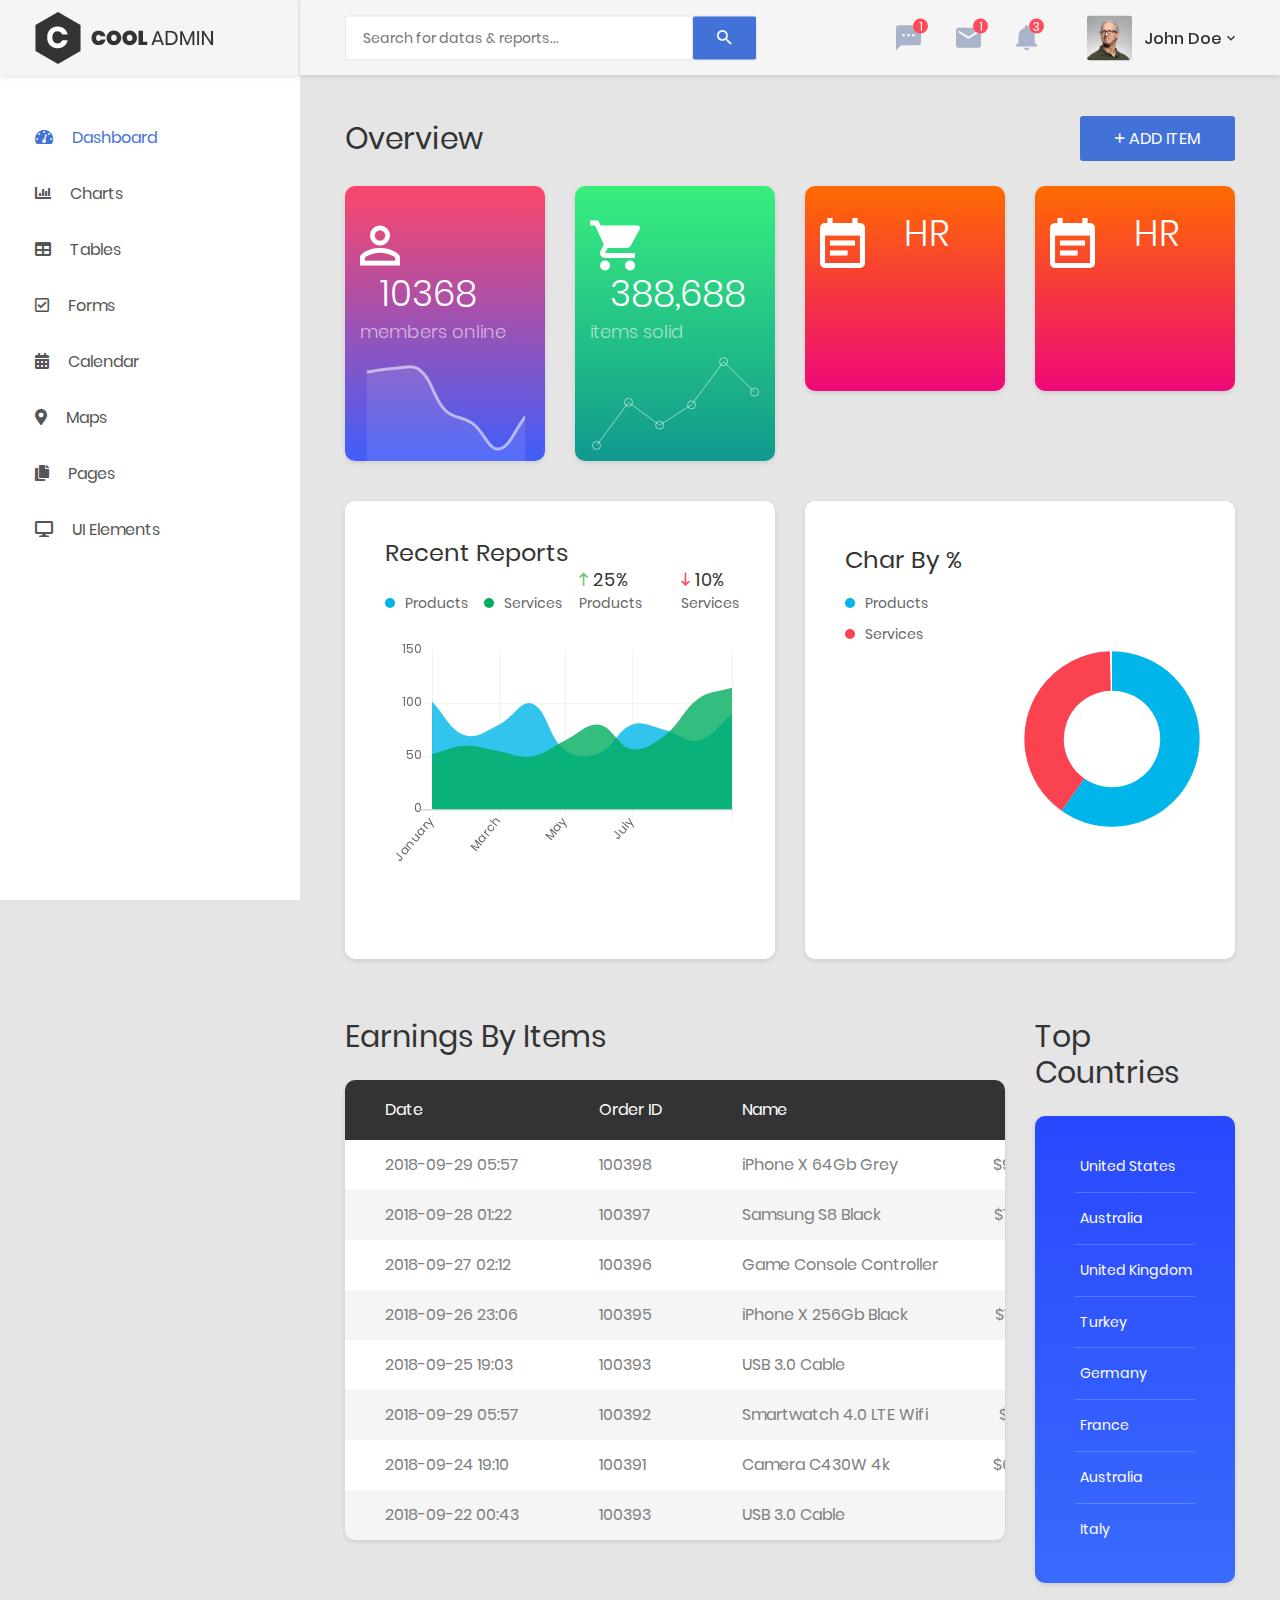
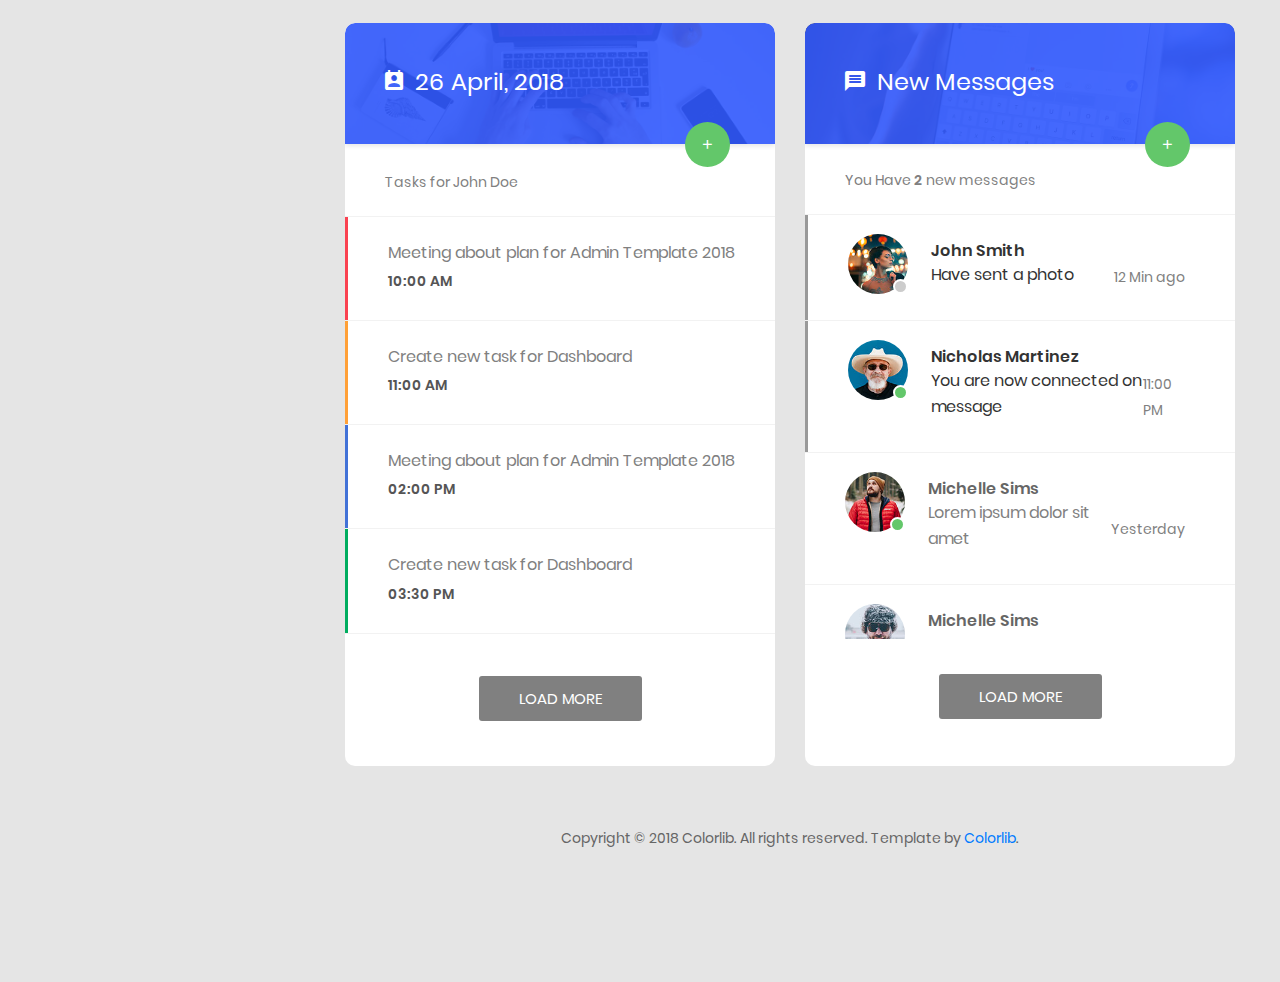
==== index.html @ f0fce1e9 "first commit" ====
<!DOCTYPE html>
<html lang="en">

<head>
    <!-- Required meta tags-->
    <meta charset="UTF-8">
    <meta name="viewport" content="width=device-width, initial-scale=1, shrink-to-fit=no">
    <meta name="description" content="au theme template">
    <meta name="author" content="Hau Nguyen">
    <meta name="keywords" content="au theme template">

    <!-- Title Page-->
    <title>Dashboard</title>

    <!-- Fontfaces CSS-->
    <link href="css/font-face.css" rel="stylesheet" media="all">
    <link href="vendor/font-awesome-4.7/css/font-awesome.min.css" rel="stylesheet" media="all">
    <link href="vendor/font-awesome-5/css/fontawesome-all.min.css" rel="stylesheet" media="all">
    <link href="vendor/mdi-font/css/material-design-iconic-font.min.css" rel="stylesheet" media="all">

    <!-- Bootstrap CSS-->
    <link href="vendor/bootstrap-4.1/bootstrap.min.css" rel="stylesheet" media="all">

    <!-- Vendor CSS-->
    <link href="vendor/animsition/animsition.min.css" rel="stylesheet" media="all">
    <link href="vendor/bootstrap-progressbar/bootstrap-progressbar-3.3.4.min.css" rel="stylesheet" media="all">
    <link href="vendor/wow/animate.css" rel="stylesheet" media="all">
    <link href="vendor/css-hamburgers/hamburgers.min.css" rel="stylesheet" media="all">
    <link href="vendor/slick/slick.css" rel="stylesheet" media="all">
    <link href="vendor/select2/select2.min.css" rel="stylesheet" media="all">
    <link href="vendor/perfect-scrollbar/perfect-scrollbar.css" rel="stylesheet" media="all">

    <!-- Main CSS-->
    <link href="css/theme.css" rel="stylesheet" media="all">

</head>

<body class="animsition">
    <div class="page-wrapper">
        <!-- HEADER MOBILE-->
        <header class="header-mobile d-block d-lg-none">
            <div class="header-mobile__bar">
                <div class="container-fluid">
                    <div class="header-mobile-inner">
                        <a class="logo" href="index.html">
                            <img src="images/icon/logo.png" alt="CoolAdmin" />
                        </a>
                        <button class="hamburger hamburger--slider" type="button">
                            <span class="hamburger-box">
                                <span class="hamburger-inner"></span>
                            </span>
                        </button>
                    </div>
                </div>
            </div>
            <nav class="navbar-mobile">
                <div class="container-fluid">
                    <ul class="navbar-mobile__list list-unstyled">
                        <li class="has-sub">
                            <a class="js-arrow" href="#">
                                <i class="fas fa-tachometer-alt"></i>Dashboard</a>
                            <ul class="navbar-mobile-sub__list list-unstyled js-sub-list">
                                <li>
                                    <a href="index.html">Dashboard 1</a>
                                </li>
                                <li>
                                    <a href="index2.html">Dashboard 2</a>
                                </li>
                                <li>
                                    <a href="index3.html">Dashboard 3</a>
                                </li>
                                <li>
                                    <a href="index4.html">Dashboard 4</a>
                                </li>
                            </ul>
                        </li>
                        <li>
                            <a href="chart.html">
                                <i class="fas fa-chart-bar"></i>Charts</a>
                        </li>
                        <li>
                            <a href="table.html">
                                <i class="fas fa-table"></i>Tables</a>
                        </li>
                        <li>
                            <a href="form.html">
                                <i class="far fa-check-square"></i>Forms</a>
                        </li>
                        <li>
                            <a href="calendar.html">
                                <i class="fas fa-calendar-alt"></i>Calendar</a>
                        </li>
                        <li>
                            <a href="map.html">
                                <i class="fas fa-map-marker-alt"></i>Maps</a>
                        </li>
                        <li class="has-sub">
                            <a class="js-arrow" href="#">
                                <i class="fas fa-copy"></i>Pages</a>
                            <ul class="navbar-mobile-sub__list list-unstyled js-sub-list">
                                <li>
                                    <a href="login.html">Login</a>
                                </li>
                                <li>
                                    <a href="register.html">Register</a>
                                </li>
                                <li>
                                    <a href="forget-pass.html">Forget Password</a>
                                </li>
                            </ul>
                        </li>
                        <li class="has-sub">
                            <a class="js-arrow" href="#">
                                <i class="fas fa-desktop"></i>UI Elements</a>
                            <ul class="navbar-mobile-sub__list list-unstyled js-sub-list">
                                <li>
                                    <a href="button.html">Button</a>
                                </li>
                                <li>
                                    <a href="badge.html">Badges</a>
                                </li>
                                <li>
                                    <a href="tab.html">Tabs</a>
                                </li>
                                <li>
                                    <a href="card.html">Cards</a>
                                </li>
                                <li>
                                    <a href="alert.html">Alerts</a>
                                </li>
                                <li>
                                    <a href="progress-bar.html">Progress Bars</a>
                                </li>
                                <li>
                                    <a href="modal.html">Modals</a>
                                </li>
                                <li>
                                    <a href="switch.html">Switchs</a>
                                </li>
                                <li>
                                    <a href="grid.html">Grids</a>
                                </li>
                                <li>
                                    <a href="fontawesome.html">Fontawesome Icon</a>
                                </li>
                                <li>
                                    <a href="typo.html">Typography</a>
                                </li>
                            </ul>
                        </li>
                    </ul>
                </div>
            </nav>
        </header>
        <!-- END HEADER MOBILE-->

        <!-- MENU SIDEBAR-->
        <aside class="menu-sidebar d-none d-lg-block">
            <div class="logo">
                <a href="#">
                    <img src="images/icon/logo.png" alt="Cool Admin" />
                </a>
            </div>
            <div class="menu-sidebar__content js-scrollbar1">
                <nav class="navbar-sidebar">
                    <ul class="list-unstyled navbar__list">
                        <li class="active has-sub">
                            <a class="js-arrow" href="#">
                                <i class="fas fa-tachometer-alt"></i>Dashboard</a>
                            <ul class="list-unstyled navbar__sub-list js-sub-list">
                                <li>
                                    <a href="index.html">Dashboard 1</a>
                                </li>
                                <li>
                                    <a href="index2.html">Dashboard 2</a>
                                </li>
                                <li>
                                    <a href="index3.html">Dashboard 3</a>
                                </li>
                                <li>
                                    <a href="index4.html">Dashboard 4</a>
                                </li>
                            </ul>
                        </li>
                        <li>
                            <a href="chart.html">
                                <i class="fas fa-chart-bar"></i>Charts</a>
                        </li>
                        <li>
                            <a href="table.html">
                                <i class="fas fa-table"></i>Tables</a>
                        </li>
                        <li>
                            <a href="form.html">
                                <i class="far fa-check-square"></i>Forms</a>
                        </li>
                        <li>
                            <a href="calendar.html">
                                <i class="fas fa-calendar-alt"></i>Calendar</a>
                        </li>
                        <li>
                            <a href="map.html">
                                <i class="fas fa-map-marker-alt"></i>Maps</a>
                        </li>
                        <li class="has-sub">
                            <a class="js-arrow" href="#">
                                <i class="fas fa-copy"></i>Pages</a>
                            <ul class="list-unstyled navbar__sub-list js-sub-list">
                                <li>
                                    <a href="login.html">Login</a>
                                </li>
                                <li>
                                    <a href="register.html">Register</a>
                                </li>
                                <li>
                                    <a href="forget-pass.html">Forget Password</a>
                                </li>
                            </ul>
                        </li>
                        <li class="has-sub">
                            <a class="js-arrow" href="#">
                                <i class="fas fa-desktop"></i>UI Elements</a>
                            <ul class="list-unstyled navbar__sub-list js-sub-list">
                                <li>
                                    <a href="button.html">Button</a>
                                </li>
                                <li>
                                    <a href="badge.html">Badges</a>
                                </li>
                                <li>
                                    <a href="tab.html">Tabs</a>
                                </li>
                                <li>
                                    <a href="card.html">Cards</a>
                                </li>
                                <li>
                                    <a href="alert.html">Alerts</a>
                                </li>
                                <li>
                                    <a href="progress-bar.html">Progress Bars</a>
                                </li>
                                <li>
                                    <a href="modal.html">Modals</a>
                                </li>
                                <li>
                                    <a href="switch.html">Switchs</a>
                                </li>
                                <li>
                                    <a href="grid.html">Grids</a>
                                </li>
                                <li>
                                    <a href="fontawesome.html">Fontawesome Icon</a>
                                </li>
                                <li>
                                    <a href="typo.html">Typography</a>
                                </li>
                            </ul>
                        </li>
                    </ul>
                </nav>
            </div>
        </aside>
        <!-- END MENU SIDEBAR-->

        <!-- PAGE CONTAINER-->
        <div class="page-container">
            <!-- HEADER DESKTOP-->
            <header class="header-desktop">
                <div class="section__content section__content--p30">
                    <div class="container-fluid">
                        <div class="header-wrap">
                            <form class="form-header" action="" method="POST">
                                <input class="au-input au-input--xl" type="text" name="search" placeholder="Search for datas &amp; reports..." />
                                <button class="au-btn--submit" type="submit">
                                    <i class="zmdi zmdi-search"></i>
                                </button>
                            </form>
                            <div class="header-button">
                                <div class="noti-wrap">
                                    <div class="noti__item js-item-menu">
                                        <i class="zmdi zmdi-comment-more"></i>
                                        <span class="quantity">1</span>
                                        <div class="mess-dropdown js-dropdown">
                                            <div class="mess__title">
                                                <p>You have 2 news message</p>
                                            </div>
                                            <div class="mess__item">
                                                <div class="image img-cir img-40">
                                                    <img src="images/icon/avatar-06.jpg" alt="Michelle Moreno" />
                                                </div>
                                                <div class="content">
                                                    <h6>Michelle Moreno</h6>
                                                    <p>Have sent a photo</p>
                                                    <span class="time">3 min ago</span>
                                                </div>
                                            </div>
                                            <div class="mess__item">
                                                <div class="image img-cir img-40">
                                                    <img src="images/icon/avatar-04.jpg" alt="Diane Myers" />
                                                </div>
                                                <div class="content">
                                                    <h6>Diane Myers</h6>
                                                    <p>You are now connected on message</p>
                                                    <span class="time">Yesterday</span>
                                                </div>
                                            </div>
                                            <div class="mess__footer">
                                                <a href="#">View all messages</a>
                                            </div>
                                        </div>
                                    </div>
                                    <div class="noti__item js-item-menu">
                                        <i class="zmdi zmdi-email"></i>
                                        <span class="quantity">1</span>
                                        <div class="email-dropdown js-dropdown">
                                            <div class="email__title">
                                                <p>You have 3 New Emails</p>
                                            </div>
                                            <div class="email__item">
                                                <div class="image img-cir img-40">
                                                    <img src="images/icon/avatar-06.jpg" alt="Cynthia Harvey" />
                                                </div>
                                                <div class="content">
                                                    <p>Meeting about new dashboard...</p>
                                                    <span>Cynthia Harvey, 3 min ago</span>
                                                </div>
                                            </div>
                                            <div class="email__item">
                                                <div class="image img-cir img-40">
                                                    <img src="images/icon/avatar-05.jpg" alt="Cynthia Harvey" />
                                                </div>
                                                <div class="content">
                                                    <p>Meeting about new dashboard...</p>
                                                    <span>Cynthia Harvey, Yesterday</span>
                                                </div>
                                            </div>
                                            <div class="email__item">
                                                <div class="image img-cir img-40">
                                                    <img src="images/icon/avatar-04.jpg" alt="Cynthia Harvey" />
                                                </div>
                                                <div class="content">
                                                    <p>Meeting about new dashboard...</p>
                                                    <span>Cynthia Harvey, April 12,,2018</span>
                                                </div>
                                            </div>
                                            <div class="email__footer">
                                                <a href="#">See all emails</a>
                                            </div>
                                        </div>
                                    </div>
                                    <div class="noti__item js-item-menu">
                                        <i class="zmdi zmdi-notifications"></i>
                                        <span class="quantity">3</span>
                                        <div class="notifi-dropdown js-dropdown">
                                            <div class="notifi__title">
                                                <p>You have 3 Notifications</p>
                                            </div>
                                            <div class="notifi__item">
                                                <div class="bg-c1 img-cir img-40">
                                                    <i class="zmdi zmdi-email-open"></i>
                                                </div>
                                                <div class="content">
                                                    <p>You got a email notification</p>
                                                    <span class="date">April 12, 2018 06:50</span>
                                                </div>
                                            </div>
                                            <div class="notifi__item">
                                                <div class="bg-c2 img-cir img-40">
                                                    <i class="zmdi zmdi-account-box"></i>
                                                </div>
                                                <div class="content">
                                                    <p>Your account has been blocked</p>
                                                    <span class="date">April 12, 2018 06:50</span>
                                                </div>
                                            </div>
                                            <div class="notifi__item">
                                                <div class="bg-c3 img-cir img-40">
                                                    <i class="zmdi zmdi-file-text"></i>
                                                </div>
                                                <div class="content">
                                                    <p>You got a new file</p>
                                                    <span class="date">April 12, 2018 06:50</span>
                                                </div>
                                            </div>
                                            <div class="notifi__footer">
                                                <a href="#">All notifications</a>
                                            </div>
                                        </div>
                                    </div>
                                </div>
                                <div class="account-wrap">
                                    <div class="account-item clearfix js-item-menu">
                                        <div class="image">
                                            <img src="images/icon/avatar-01.jpg" alt="John Doe" />
                                        </div>
                                        <div class="content">
                                            <a class="js-acc-btn" href="#">john doe</a>
                                        </div>
                                        <div class="account-dropdown js-dropdown">
                                            <div class="info clearfix">
                                                <div class="image">
                                                    <a href="#">
                                                        <img src="images/icon/avatar-01.jpg" alt="John Doe" />
                                                    </a>
                                                </div>
                                                <div class="content">
                                                    <h5 class="name">
                                                        <a href="#">john doe</a>
                                                    </h5>
                                                    <span class="email">johndoe@example.com</span>
                                                </div>
                                            </div>
                                            <div class="account-dropdown__body">
                                                <div class="account-dropdown__item">
                                                    <a href="#">
                                                        <i class="zmdi zmdi-account"></i>Account</a>
                                                </div>
                                                <div class="account-dropdown__item">
                                                    <a href="#">
                                                        <i class="zmdi zmdi-settings"></i>Setting</a>
                                                </div>
                                                <div class="account-dropdown__item">
                                                    <a href="#">
                                                        <i class="zmdi zmdi-money-box"></i>Billing</a>
                                                </div>
                                            </div>
                                            <div class="account-dropdown__footer">
                                                <a href="#">
                                                    <i class="zmdi zmdi-power"></i>Logout</a>
                                            </div>
                                        </div>
                                    </div>
                                </div>
                            </div>
                        </div>
                    </div>
                </div>
            </header>
            <!-- HEADER DESKTOP-->

            <!-- MAIN CONTENT-->
            <div class="main-content">
                <div class="section__content section__content--p30">
                    <div class="container-fluid">
                        <div class="row">
                            <div class="col-md-12">
                                <div class="overview-wrap">
                                    <h2 class="title-1">overview</h2>
                                    <button class="au-btn au-btn-icon au-btn--blue">
                                        <i class="zmdi zmdi-plus"></i>add item</button>
                                </div>
                            </div>
                        </div>
                        <div class="row m-t-25">
                            <div class="col-sm-6 col-lg-3">
                                <div class="overview-item overview-item--c1">
                                    <div class="overview__inner">
                                        <div class="overview-box clearfix">
                                            <div class="icon">
                                                <i class="zmdi zmdi-account-o"></i>
                                            </div>
                                            <div class="text">
                                                <h2>10368</h2>
                                                <span>members online</span>
                                            </div>
                                        </div>
                                        <div class="overview-chart">
                                            <canvas id="widgetChart1"></canvas>
                                        </div>
                                    </div>
                                </div>
                            </div>
                            <div class="col-sm-6 col-lg-3">
                                <div class="overview-item overview-item--c2">
                                    <div class="overview__inner">
                                        <div class="overview-box clearfix">
                                            <div class="icon">
                                                <i class="zmdi zmdi-shopping-cart"></i>
                                            </div>
                                            <div class="text">
                                                <h2>388,688</h2>
                                                <span>items solid</span>
                                            </div>
                                        </div>
                                        <div class="overview-chart">
                                            <canvas id="widgetChart2"></canvas>
                                        </div>
                                    </div>
                                </div>
                            </div>
                            <div class="col-sm-6 col-lg-3">
                                <div class="overview-item overview-item--c3">
                                    <div class="overview__inner">
                                        <div class="overview-box clearfix">
                                            <div class="icon">
                                                <i class="zmdi zmdi-calendar-note"></i>
                                            </div>
                                            <div class="text">
                                                <a href=""> <h2>HR</h2></a>
                                               
                                                <!-- <span>this week</span> -->
                                            </div>
                                        </div>
                                        <div class="overview-chart">
                                           <!--  <canvas id="widgetChart3"></canvas> -->
                                        </div>
                                    </div>
                                </div>
                            </div>
                             <div class="col-sm-6 col-lg-3">
                                <div class="overview-item overview-item--c3">
                                    <div class="overview__inner">
                                        <div class="overview-box clearfix">
                                            <div class="icon">
                                                <i class="zmdi zmdi-calendar-note"></i>
                                            </div>
                                            <div class="text">
                                                <a href=""> <h2>HR</h2></a>
                                               
                                                <!-- <span>this week</span> -->
                                            </div>
                                        </div>
                                        <div class="overview-chart">
                                           <!--  <canvas id="widgetChart3"></canvas> -->
                                        </div>
                                    </div>
                                </div>
                            </div>
                           <!-- tabs end -->
                        </div>
                        <div class="row">
                            <div class="col-lg-6">
                                <div class="au-card recent-report">
                                    <div class="au-card-inner">
                                        <h3 class="title-2">recent reports</h3>
                                        <div class="chart-info">
                                            <div class="chart-info__left">
                                                <div class="chart-note">
                                                    <span class="dot dot--blue"></span>
                                                    <span>products</span>
                                                </div>
                                                <div class="chart-note mr-0">
                                                    <span class="dot dot--green"></span>
                                                    <span>services</span>
                                                </div>
                                            </div>
                                            <div class="chart-info__right">
                                                <div class="chart-statis">
                                                    <span class="index incre">
                                                        <i class="zmdi zmdi-long-arrow-up"></i>25%</span>
                                                    <span class="label">products</span>
                                                </div>
                                                <div class="chart-statis mr-0">
                                                    <span class="index decre">
                                                        <i class="zmdi zmdi-long-arrow-down"></i>10%</span>
                                                    <span class="label">services</span>
                                                </div>
                                            </div>
                                        </div>
                                        <div class="recent-report__chart">
                                            <canvas id="recent-rep-chart"></canvas>
                                        </div>
                                    </div>
                                </div>
                            </div>
                            <div class="col-lg-6">
                                <div class="au-card chart-percent-card">
                                    <div class="au-card-inner">
                                        <h3 class="title-2 tm-b-5">char by %</h3>
                                        <div class="row no-gutters">
                                            <div class="col-xl-6">
                                                <div class="chart-note-wrap">
                                                    <div class="chart-note mr-0 d-block">
                                                        <span class="dot dot--blue"></span>
                                                        <span>products</span>
                                                    </div>
                                                    <div class="chart-note mr-0 d-block">
                                                        <span class="dot dot--red"></span>
                                                        <span>services</span>
                                                    </div>
                                                </div>
                                            </div>
                                            <div class="col-xl-6">
                                                <div class="percent-chart">
                                                    <canvas id="percent-chart"></canvas>
                                                </div>
                                            </div>
                                        </div>
                                    </div>
                                </div>
                            </div>
                        </div>
                        <div class="row">
                            <div class="col-lg-9">
                                <h2 class="title-1 m-b-25">Earnings By Items</h2>
                                <div class="table-responsive table--no-card m-b-40">
                                    <table class="table table-borderless table-striped table-earning">
                                        <thead>
                                            <tr>
                                                <th>date</th>
                                                <th>order ID</th>
                                                <th>name</th>
                                                <th class="text-right">price</th>
                                                <th class="text-right">quantity</th>
                                                <th class="text-right">total</th>
                                            </tr>
                                        </thead>
                                        <tbody>
                                            <tr>
                                                <td>2018-09-29 05:57</td>
                                                <td>100398</td>
                                                <td>iPhone X 64Gb Grey</td>
                                                <td class="text-right">$999.00</td>
                                                <td class="text-right">1</td>
                                                <td class="text-right">$999.00</td>
                                            </tr>
                                            <tr>
                                                <td>2018-09-28 01:22</td>
                                                <td>100397</td>
                                                <td>Samsung S8 Black</td>
                                                <td class="text-right">$756.00</td>
                                                <td class="text-right">1</td>
                                                <td class="text-right">$756.00</td>
                                            </tr>
                                            <tr>
                                                <td>2018-09-27 02:12</td>
                                                <td>100396</td>
                                                <td>Game Console Controller</td>
                                                <td class="text-right">$22.00</td>
                                                <td class="text-right">2</td>
                                                <td class="text-right">$44.00</td>
                                            </tr>
                                            <tr>
                                                <td>2018-09-26 23:06</td>
                                                <td>100395</td>
                                                <td>iPhone X 256Gb Black</td>
                                                <td class="text-right">$1199.00</td>
                                                <td class="text-right">1</td>
                                                <td class="text-right">$1199.00</td>
                                            </tr>
                                            <tr>
                                                <td>2018-09-25 19:03</td>
                                                <td>100393</td>
                                                <td>USB 3.0 Cable</td>
                                                <td class="text-right">$10.00</td>
                                                <td class="text-right">3</td>
                                                <td class="text-right">$30.00</td>
                                            </tr>
                                            <tr>
                                                <td>2018-09-29 05:57</td>
                                                <td>100392</td>
                                                <td>Smartwatch 4.0 LTE Wifi</td>
                                                <td class="text-right">$199.00</td>
                                                <td class="text-right">6</td>
                                                <td class="text-right">$1494.00</td>
                                            </tr>
                                            <tr>
                                                <td>2018-09-24 19:10</td>
                                                <td>100391</td>
                                                <td>Camera C430W 4k</td>
                                                <td class="text-right">$699.00</td>
                                                <td class="text-right">1</td>
                                                <td class="text-right">$699.00</td>
                                            </tr>
                                            <tr>
                                                <td>2018-09-22 00:43</td>
                                                <td>100393</td>
                                                <td>USB 3.0 Cable</td>
                                                <td class="text-right">$10.00</td>
                                                <td class="text-right">3</td>
                                                <td class="text-right">$30.00</td>
                                            </tr>
                                        </tbody>
                                    </table>
                                </div>
                            </div>
                            <div class="col-lg-3">
                                <h2 class="title-1 m-b-25">Top countries</h2>
                                <div class="au-card au-card--bg-blue au-card-top-countries m-b-40">
                                    <div class="au-card-inner">
                                        <div class="table-responsive">
                                            <table class="table table-top-countries">
                                                <tbody>
                                                    <tr>
                                                        <td>United States</td>
                                                        <td class="text-right">$119,366.96</td>
                                                    </tr>
                                                    <tr>
                                                        <td>Australia</td>
                                                        <td class="text-right">$70,261.65</td>
                                                    </tr>
                                                    <tr>
                                                        <td>United Kingdom</td>
                                                        <td class="text-right">$46,399.22</td>
                                                    </tr>
                                                    <tr>
                                                        <td>Turkey</td>
                                                        <td class="text-right">$35,364.90</td>
                                                    </tr>
                                                    <tr>
                                                        <td>Germany</td>
                                                        <td class="text-right">$20,366.96</td>
                                                    </tr>
                                                    <tr>
                                                        <td>France</td>
                                                        <td class="text-right">$10,366.96</td>
                                                    </tr>
                                                    <tr>
                                                        <td>Australia</td>
                                                        <td class="text-right">$5,366.96</td>
                                                    </tr>
                                                    <tr>
                                                        <td>Italy</td>
                                                        <td class="text-right">$1639.32</td>
                                                    </tr>
                                                </tbody>
                                            </table>
                                        </div>
                                    </div>
                                </div>
                            </div>
                        </div>
                        <div class="row">
                            <div class="col-lg-6">
                                <div class="au-card au-card--no-shadow au-card--no-pad m-b-40">
                                    <div class="au-card-title" style="background-image:url('images/bg-title-01.jpg');">
                                        <div class="bg-overlay bg-overlay--blue"></div>
                                        <h3>
                                            <i class="zmdi zmdi-account-calendar"></i>26 April, 2018</h3>
                                        <button class="au-btn-plus">
                                            <i class="zmdi zmdi-plus"></i>
                                        </button>
                                    </div>
                                    <div class="au-task js-list-load">
                                        <div class="au-task__title">
                                            <p>Tasks for John Doe</p>
                                        </div>
                                        <div class="au-task-list js-scrollbar3">
                                            <div class="au-task__item au-task__item--danger">
                                                <div class="au-task__item-inner">
                                                    <h5 class="task">
                                                        <a href="#">Meeting about plan for Admin Template 2018</a>
                                                    </h5>
                                                    <span class="time">10:00 AM</span>
                                                </div>
                                            </div>
                                            <div class="au-task__item au-task__item--warning">
                                                <div class="au-task__item-inner">
                                                    <h5 class="task">
                                                        <a href="#">Create new task for Dashboard</a>
                                                    </h5>
                                                    <span class="time">11:00 AM</span>
                                                </div>
                                            </div>
                                            <div class="au-task__item au-task__item--primary">
                                                <div class="au-task__item-inner">
                                                    <h5 class="task">
                                                        <a href="#">Meeting about plan for Admin Template 2018</a>
                                                    </h5>
                                                    <span class="time">02:00 PM</span>
                                                </div>
                                            </div>
                                            <div class="au-task__item au-task__item--success">
                                                <div class="au-task__item-inner">
                                                    <h5 class="task">
                                                        <a href="#">Create new task for Dashboard</a>
                                                    </h5>
                                                    <span class="time">03:30 PM</span>
                                                </div>
                                            </div>
                                            <div class="au-task__item au-task__item--danger js-load-item">
                                                <div class="au-task__item-inner">
                                                    <h5 class="task">
                                                        <a href="#">Meeting about plan for Admin Template 2018</a>
                                                    </h5>
                                                    <span class="time">10:00 AM</span>
                                                </div>
                                            </div>
                                            <div class="au-task__item au-task__item--warning js-load-item">
                                                <div class="au-task__item-inner">
                                                    <h5 class="task">
                                                        <a href="#">Create new task for Dashboard</a>
                                                    </h5>
                                                    <span class="time">11:00 AM</span>
                                                </div>
                                            </div>
                                        </div>
                                        <div class="au-task__footer">
                                            <button class="au-btn au-btn-load js-load-btn">load more</button>
                                        </div>
                                    </div>
                                </div>
                            </div>
                            <div class="col-lg-6">
                                <div class="au-card au-card--no-shadow au-card--no-pad m-b-40">
                                    <div class="au-card-title" style="background-image:url('images/bg-title-02.jpg');">
                                        <div class="bg-overlay bg-overlay--blue"></div>
                                        <h3>
                                            <i class="zmdi zmdi-comment-text"></i>New Messages</h3>
                                        <button class="au-btn-plus">
                                            <i class="zmdi zmdi-plus"></i>
                                        </button>
                                    </div>
                                    <div class="au-inbox-wrap js-inbox-wrap">
                                        <div class="au-message js-list-load">
                                            <div class="au-message__noti">
                                                <p>You Have
                                                    <span>2</span>

                                                    new messages
                                                </p>
                                            </div>
                                            <div class="au-message-list">
                                                <div class="au-message__item unread">
                                                    <div class="au-message__item-inner">
                                                        <div class="au-message__item-text">
                                                            <div class="avatar-wrap">
                                                                <div class="avatar">
                                                                    <img src="images/icon/avatar-02.jpg" alt="John Smith">
                                                                </div>
                                                            </div>
                                                            <div class="text">
                                                                <h5 class="name">John Smith</h5>
                                                                <p>Have sent a photo</p>
                                                            </div>
                                                        </div>
                                                        <div class="au-message__item-time">
                                                            <span>12 Min ago</span>
                                                        </div>
                                                    </div>
                                                </div>
                                                <div class="au-message__item unread">
                                                    <div class="au-message__item-inner">
                                                        <div class="au-message__item-text">
                                                            <div class="avatar-wrap online">
                                                                <div class="avatar">
                                                                    <img src="images/icon/avatar-03.jpg" alt="Nicholas Martinez">
                                                                </div>
                                                            </div>
                                                            <div class="text">
                                                                <h5 class="name">Nicholas Martinez</h5>
                                                                <p>You are now connected on message</p>
                                                            </div>
                                                        </div>
                                                        <div class="au-message__item-time">
                                                            <span>11:00 PM</span>
                                                        </div>
                                                    </div>
                                                </div>
                                                <div class="au-message__item">
                                                    <div class="au-message__item-inner">
                                                        <div class="au-message__item-text">
                                                            <div class="avatar-wrap online">
                                                                <div class="avatar">
                                                                    <img src="images/icon/avatar-04.jpg" alt="Michelle Sims">
                                                                </div>
                                                            </div>
                                                            <div class="text">
                                                                <h5 class="name">Michelle Sims</h5>
                                                                <p>Lorem ipsum dolor sit amet</p>
                                                            </div>
                                                        </div>
                                                        <div class="au-message__item-time">
                                                            <span>Yesterday</span>
                                                        </div>
                                                    </div>
                                                </div>
                                                <div class="au-message__item">
                                                    <div class="au-message__item-inner">
                                                        <div class="au-message__item-text">
                                                            <div class="avatar-wrap">
                                                                <div class="avatar">
                                                                    <img src="images/icon/avatar-05.jpg" alt="Michelle Sims">
                                                                </div>
                                                            </div>
                                                            <div class="text">
                                                                <h5 class="name">Michelle Sims</h5>
                                                                <p>Purus feugiat finibus</p>
                                                            </div>
                                                        </div>
                                                        <div class="au-message__item-time">
                                                            <span>Sunday</span>
                                                        </div>
                                                    </div>
                                                </div>
                                                <div class="au-message__item js-load-item">
                                                    <div class="au-message__item-inner">
                                                        <div class="au-message__item-text">
                                                            <div class="avatar-wrap online">
                                                                <div class="avatar">
                                                                    <img src="images/icon/avatar-04.jpg" alt="Michelle Sims">
                                                                </div>
                                                            </div>
                                                            <div class="text">
                                                                <h5 class="name">Michelle Sims</h5>
                                                                <p>Lorem ipsum dolor sit amet</p>
                                                            </div>
                                                        </div>
                                                        <div class="au-message__item-time">
                                                            <span>Yesterday</span>
                                                        </div>
                                                    </div>
                                                </div>
                                                <div class="au-message__item js-load-item">
                                                    <div class="au-message__item-inner">
                                                        <div class="au-message__item-text">
                                                            <div class="avatar-wrap">
                                                                <div class="avatar">
                                                                    <img src="images/icon/avatar-05.jpg" alt="Michelle Sims">
                                                                </div>
                                                            </div>
                                                            <div class="text">
                                                                <h5 class="name">Michelle Sims</h5>
                                                                <p>Purus feugiat finibus</p>
                                                            </div>
                                                        </div>
                                                        <div class="au-message__item-time">
                                                            <span>Sunday</span>
                                                        </div>
                                                    </div>
                                                </div>
                                            </div>
                                            <div class="au-message__footer">
                                                <button class="au-btn au-btn-load js-load-btn">load more</button>
                                            </div>
                                        </div>
                                        <div class="au-chat">
                                            <div class="au-chat__title">
                                                <div class="au-chat-info">
                                                    <div class="avatar-wrap online">
                                                        <div class="avatar avatar--small">
                                                            <img src="images/icon/avatar-02.jpg" alt="John Smith">
                                                        </div>
                                                    </div>
                                                    <span class="nick">
                                                        <a href="#">John Smith</a>
                                                    </span>
                                                </div>
                                            </div>
                                            <div class="au-chat__content">
                                                <div class="recei-mess-wrap">
                                                    <span class="mess-time">12 Min ago</span>
                                                    <div class="recei-mess__inner">
                                                        <div class="avatar avatar--tiny">
                                                            <img src="images/icon/avatar-02.jpg" alt="John Smith">
                                                        </div>
                                                        <div class="recei-mess-list">
                                                            <div class="recei-mess">Lorem ipsum dolor sit amet, consectetur adipiscing elit non iaculis</div>
                                                            <div class="recei-mess">Donec tempor, sapien ac viverra</div>
                                                        </div>
                                                    </div>
                                                </div>
                                                <div class="send-mess-wrap">
                                                    <span class="mess-time">30 Sec ago</span>
                                                    <div class="send-mess__inner">
                                                        <div class="send-mess-list">
                                                            <div class="send-mess">Lorem ipsum dolor sit amet, consectetur adipiscing elit non iaculis</div>
                                                        </div>
                                                    </div>
                                                </div>
                                            </div>
                                            <div class="au-chat-textfield">
                                                <form class="au-form-icon">
                                                    <input class="au-input au-input--full au-input--h65" type="text" placeholder="Type a message">
                                                    <button class="au-input-icon">
                                                        <i class="zmdi zmdi-camera"></i>
                                                    </button>
                                                </form>
                                            </div>
                                        </div>
                                    </div>
                                </div>
                            </div>
                        </div>
                        <div class="row">
                            <div class="col-md-12">
                                <div class="copyright">
                                    <p>Copyright © 2018 Colorlib. All rights reserved. Template by <a href="https://colorlib.com">Colorlib</a>.</p>
                                </div>
                            </div>
                        </div>
                    </div>
                </div>
            </div>
            <!-- END MAIN CONTENT-->
            <!-- END PAGE CONTAINER-->
        </div>

    </div>

    <!-- Jquery JS-->
    <script src="vendor/jquery-3.2.1.min.js"></script>
    <!-- Bootstrap JS-->
    <script src="vendor/bootstrap-4.1/popper.min.js"></script>
    <script src="vendor/bootstrap-4.1/bootstrap.min.js"></script>
    <!-- Vendor JS       -->
    <script src="vendor/slick/slick.min.js">
    </script>
    <script src="vendor/wow/wow.min.js"></script>
    <script src="vendor/animsition/animsition.min.js"></script>
    <script src="vendor/bootstrap-progressbar/bootstrap-progressbar.min.js">
    </script>
    <script src="vendor/counter-up/jquery.waypoints.min.js"></script>
    <script src="vendor/counter-up/jquery.counterup.min.js">
    </script>
    <script src="vendor/circle-progress/circle-progress.min.js"></script>
    <script src="vendor/perfect-scrollbar/perfect-scrollbar.js"></script>
    <script src="vendor/chartjs/Chart.bundle.min.js"></script>
    <script src="vendor/select2/select2.min.js">
    </script>

    <!-- Main JS-->
    <script src="js/main.js"></script>

</body>

</html>
<!-- end document-->
---- css/font-face.css ----
/* poppins-100 - latin */
@font-face {
  font-family: 'Poppins';
  font-style: normal;
  font-weight: 100;
  src: url('../fonts/poppins/poppins-v5-latin-100.eot'); /* IE9 Compat Modes */
  src: local('Poppins Thin'), local('Poppins-Thin'),
       url('../fonts/poppins/poppins-v5-latin-100.eot?#iefix') format('embedded-opentype'), /* IE6-IE8 */
       url('../fonts/poppins/poppins-v5-latin-100.woff2') format('woff2'), /* Super Modern Browsers */
       url('../fonts/poppins/poppins-v5-latin-100.woff') format('woff'), /* Modern Browsers */
       url('../fonts/poppins/poppins-v5-latin-100.ttf') format('truetype'), /* Safari, Android, iOS */
       url('../fonts/poppins/poppins-v5-latin-100.svg#Poppins') format('svg'); /* Legacy iOS */
}
/* poppins-200 - latin */
@font-face {
  font-family: 'Poppins';
  font-style: normal;
  font-weight: 200;
  src: url('../fonts/poppins/poppins-v5-latin-200.eot'); /* IE9 Compat Modes */
  src: local('Poppins ExtraLight'), local('Poppins-ExtraLight'),
       url('../fonts/poppins/poppins-v5-latin-200.eot?#iefix') format('embedded-opentype'), /* IE6-IE8 */
       url('../fonts/poppins/poppins-v5-latin-200.woff2') format('woff2'), /* Super Modern Browsers */
       url('../fonts/poppins/poppins-v5-latin-200.woff') format('woff'), /* Modern Browsers */
       url('../fonts/poppins/poppins-v5-latin-200.ttf') format('truetype'), /* Safari, Android, iOS */
       url('../fonts/poppins/poppins-v5-latin-200.svg#Poppins') format('svg'); /* Legacy iOS */
}
/* poppins-200italic - latin */
@font-face {
  font-family: 'Poppins';
  font-style: italic;
  font-weight: 200;
  src: url('../fonts/poppins/poppins-v5-latin-200italic.eot'); /* IE9 Compat Modes */
  src: local('Poppins ExtraLight Italic'), local('Poppins-ExtraLightItalic'),
       url('../fonts/poppins/poppins-v5-latin-200italic.eot?#iefix') format('embedded-opentype'), /* IE6-IE8 */
       url('../fonts/poppins/poppins-v5-latin-200italic.woff2') format('woff2'), /* Super Modern Browsers */
       url('../fonts/poppins/poppins-v5-latin-200italic.woff') format('woff'), /* Modern Browsers */
       url('../fonts/poppins/poppins-v5-latin-200italic.ttf') format('truetype'), /* Safari, Android, iOS */
       url('../fonts/poppins/poppins-v5-latin-200italic.svg#Poppins') format('svg'); /* Legacy iOS */
}
/* poppins-100italic - latin */
@font-face {
  font-family: 'Poppins';
  font-style: italic;
  font-weight: 100;
  src: url('../fonts/poppins/poppins-v5-latin-100italic.eot'); /* IE9 Compat Modes */
  src: local('Poppins Thin Italic'), local('Poppins-ThinItalic'),
       url('../fonts/poppins/poppins-v5-latin-100italic.eot?#iefix') format('embedded-opentype'), /* IE6-IE8 */
       url('../fonts/poppins/poppins-v5-latin-100italic.woff2') format('woff2'), /* Super Modern Browsers */
       url('../fonts/poppins/poppins-v5-latin-100italic.woff') format('woff'), /* Modern Browsers */
       url('../fonts/poppins/poppins-v5-latin-100italic.ttf') format('truetype'), /* Safari, Android, iOS */
       url('../fonts/poppins/poppins-v5-latin-100italic.svg#Poppins') format('svg'); /* Legacy iOS */
}
/* poppins-300 - latin */
@font-face {
  font-family: 'Poppins';
  font-style: normal;
  font-weight: 300;
  src: url('../fonts/poppins/poppins-v5-latin-300.eot'); /* IE9 Compat Modes */
  src: local('Poppins Light'), local('Poppins-Light'),
       url('../fonts/poppins/poppins-v5-latin-300.eot?#iefix') format('embedded-opentype'), /* IE6-IE8 */
       url('../fonts/poppins/poppins-v5-latin-300.woff2') format('woff2'), /* Super Modern Browsers */
       url('../fonts/poppins/poppins-v5-latin-300.woff') format('woff'), /* Modern Browsers */
       url('../fonts/poppins/poppins-v5-latin-300.ttf') format('truetype'), /* Safari, Android, iOS */
       url('../fonts/poppins/poppins-v5-latin-300.svg#Poppins') format('svg'); /* Legacy iOS */
}
/* poppins-300italic - latin */
@font-face {
  font-family: 'Poppins';
  font-style: italic;
  font-weight: 300;
  src: url('../fonts/poppins/poppins-v5-latin-300italic.eot'); /* IE9 Compat Modes */
  src: local('Poppins Light Italic'), local('Poppins-LightItalic'),
       url('../fonts/poppins/poppins-v5-latin-300italic.eot?#iefix') format('embedded-opentype'), /* IE6-IE8 */
       url('../fonts/poppins/poppins-v5-latin-300italic.woff2') format('woff2'), /* Super Modern Browsers */
       url('../fonts/poppins/poppins-v5-latin-300italic.woff') format('woff'), /* Modern Browsers */
       url('../fonts/poppins/poppins-v5-latin-300italic.ttf') format('truetype'), /* Safari, Android, iOS */
       url('../fonts/poppins/poppins-v5-latin-300italic.svg#Poppins') format('svg'); /* Legacy iOS */
}
/* poppins-regular - latin */
@font-face {
  font-family: 'Poppins';
  font-style: normal;
  font-weight: 400;
  src: url('../fonts/poppins/poppins-v5-latin-regular.eot'); /* IE9 Compat Modes */
  src: local('Poppins Regular'), local('Poppins-Regular'),
       url('../fonts/poppins/poppins-v5-latin-regular.eot?#iefix') format('embedded-opentype'), /* IE6-IE8 */
       url('../fonts/poppins/poppins-v5-latin-regular.woff2') format('woff2'), /* Super Modern Browsers */
       url('../fonts/poppins/poppins-v5-latin-regular.woff') format('woff'), /* Modern Browsers */
       url('../fonts/poppins/poppins-v5-latin-regular.ttf') format('truetype'), /* Safari, Android, iOS */
       url('../fonts/poppins/poppins-v5-latin-regular.svg#Poppins') format('svg'); /* Legacy iOS */
}
/* poppins-italic - latin */
@font-face {
  font-family: 'Poppins';
  font-style: italic;
  font-weight: 400;
  src: url('../fonts/poppins/poppins-v5-latin-italic.eot'); /* IE9 Compat Modes */
  src: local('Poppins Italic'), local('Poppins-Italic'),
       url('../fonts/poppins/poppins-v5-latin-italic.eot?#iefix') format('embedded-opentype'), /* IE6-IE8 */
       url('../fonts/poppins/poppins-v5-latin-italic.woff2') format('woff2'), /* Super Modern Browsers */
       url('../fonts/poppins/poppins-v5-latin-italic.woff') format('woff'), /* Modern Browsers */
       url('../fonts/poppins/poppins-v5-latin-italic.ttf') format('truetype'), /* Safari, Android, iOS */
       url('../fonts/poppins/poppins-v5-latin-italic.svg#Poppins') format('svg'); /* Legacy iOS */
}
/* poppins-500 - latin */
@font-face {
  font-family: 'Poppins';
  font-style: normal;
  font-weight: 500;
  src: url('../fonts/poppins/poppins-v5-latin-500.eot'); /* IE9 Compat Modes */
  src: local('Poppins Medium'), local('Poppins-Medium'),
       url('../fonts/poppins/poppins-v5-latin-500.eot?#iefix') format('embedded-opentype'), /* IE6-IE8 */
       url('../fonts/poppins/poppins-v5-latin-500.woff2') format('woff2'), /* Super Modern Browsers */
       url('../fonts/poppins/poppins-v5-latin-500.woff') format('woff'), /* Modern Browsers */
       url('../fonts/poppins/poppins-v5-latin-500.ttf') format('truetype'), /* Safari, Android, iOS */
       url('../fonts/poppins/poppins-v5-latin-500.svg#Poppins') format('svg'); /* Legacy iOS */
}
/* poppins-500italic - latin */
@font-face {
  font-family: 'Poppins';
  font-style: italic;
  font-weight: 500;
  src: url('../fonts/poppins/poppins-v5-latin-500italic.eot'); /* IE9 Compat Modes */
  src: local('Poppins Medium Italic'), local('Poppins-MediumItalic'),
       url('../fonts/poppins/poppins-v5-latin-500italic.eot?#iefix') format('embedded-opentype'), /* IE6-IE8 */
       url('../fonts/poppins/poppins-v5-latin-500italic.woff2') format('woff2'), /* Super Modern Browsers */
       url('../fonts/poppins/poppins-v5-latin-500italic.woff') format('woff'), /* Modern Browsers */
       url('../fonts/poppins/poppins-v5-latin-500italic.ttf') format('truetype'), /* Safari, Android, iOS */
       url('../fonts/poppins/poppins-v5-latin-500italic.svg#Poppins') format('svg'); /* Legacy iOS */
}
/* poppins-600 - latin */
@font-face {
  font-family: 'Poppins';
  font-style: normal;
  font-weight: 600;
  src: url('../fonts/poppins/poppins-v5-latin-600.eot'); /* IE9 Compat Modes */
  src: local('Poppins SemiBold'), local('Poppins-SemiBold'),
       url('../fonts/poppins/poppins-v5-latin-600.eot?#iefix') format('embedded-opentype'), /* IE6-IE8 */
       url('../fonts/poppins/poppins-v5-latin-600.woff2') format('woff2'), /* Super Modern Browsers */
       url('../fonts/poppins/poppins-v5-latin-600.woff') format('woff'), /* Modern Browsers */
       url('../fonts/poppins/poppins-v5-latin-600.ttf') format('truetype'), /* Safari, Android, iOS */
       url('../fonts/poppins/poppins-v5-latin-600.svg#Poppins') format('svg'); /* Legacy iOS */
}
/* poppins-600italic - latin */
@font-face {
  font-family: 'Poppins';
  font-style: italic;
  font-weight: 600;
  src: url('../fonts/poppins/poppins-v5-latin-600italic.eot'); /* IE9 Compat Modes */
  src: local('Poppins SemiBold Italic'), local('Poppins-SemiBoldItalic'),
       url('../fonts/poppins/poppins-v5-latin-600italic.eot?#iefix') format('embedded-opentype'), /* IE6-IE8 */
       url('../fonts/poppins/poppins-v5-latin-600italic.woff2') format('woff2'), /* Super Modern Browsers */
       url('../fonts/poppins/poppins-v5-latin-600italic.woff') format('woff'), /* Modern Browsers */
       url('../fonts/poppins/poppins-v5-latin-600italic.ttf') format('truetype'), /* Safari, Android, iOS */
       url('../fonts/poppins/poppins-v5-latin-600italic.svg#Poppins') format('svg'); /* Legacy iOS */
}
/* poppins-700 - latin */
@font-face {
  font-family: 'Poppins';
  font-style: normal;
  font-weight: 700;
  src: url('../fonts/poppins/poppins-v5-latin-700.eot'); /* IE9 Compat Modes */
  src: local('Poppins Bold'), local('Poppins-Bold'),
       url('../fonts/poppins/poppins-v5-latin-700.eot?#iefix') format('embedded-opentype'), /* IE6-IE8 */
       url('../fonts/poppins/poppins-v5-latin-700.woff2') format('woff2'), /* Super Modern Browsers */
       url('../fonts/poppins/poppins-v5-latin-700.woff') format('woff'), /* Modern Browsers */
       url('../fonts/poppins/poppins-v5-latin-700.ttf') format('truetype'), /* Safari, Android, iOS */
       url('../fonts/poppins/poppins-v5-latin-700.svg#Poppins') format('svg'); /* Legacy iOS */
}
/* poppins-700italic - latin */
@font-face {
  font-family: 'Poppins';
  font-style: italic;
  font-weight: 700;
  src: url('../fonts/poppins/poppins-v5-latin-700italic.eot'); /* IE9 Compat Modes */
  src: local('Poppins Bold Italic'), local('Poppins-BoldItalic'),
       url('../fonts/poppins/poppins-v5-latin-700italic.eot?#iefix') format('embedded-opentype'), /* IE6-IE8 */
       url('../fonts/poppins/poppins-v5-latin-700italic.woff2') format('woff2'), /* Super Modern Browsers */
       url('../fonts/poppins/poppins-v5-latin-700italic.woff') format('woff'), /* Modern Browsers */
       url('../fonts/poppins/poppins-v5-latin-700italic.ttf') format('truetype'), /* Safari, Android, iOS */
       url('../fonts/poppins/poppins-v5-latin-700italic.svg#Poppins') format('svg'); /* Legacy iOS */
}
/* poppins-800 - latin */
@font-face {
  font-family: 'Poppins';
  font-style: normal;
  font-weight: 800;
  src: url('../fonts/poppins/poppins-v5-latin-800.eot'); /* IE9 Compat Modes */
  src: local('Poppins ExtraBold'), local('Poppins-ExtraBold'),
       url('../fonts/poppins/poppins-v5-latin-800.eot?#iefix') format('embedded-opentype'), /* IE6-IE8 */
       url('../fonts/poppins/poppins-v5-latin-800.woff2') format('woff2'), /* Super Modern Browsers */
       url('../fonts/poppins/poppins-v5-latin-800.woff') format('woff'), /* Modern Browsers */
       url('../fonts/poppins/poppins-v5-latin-800.ttf') format('truetype'), /* Safari, Android, iOS */
       url('../fonts/poppins/poppins-v5-latin-800.svg#Poppins') format('svg'); /* Legacy iOS */
}
/* poppins-800italic - latin */
@font-face {
  font-family: 'Poppins';
  font-style: italic;
  font-weight: 800;
  src: url('../fonts/poppins/poppins-v5-latin-800italic.eot'); /* IE9 Compat Modes */
  src: local('Poppins ExtraBold Italic'), local('Poppins-ExtraBoldItalic'),
       url('../fonts/poppins/poppins-v5-latin-800italic.eot?#iefix') format('embedded-opentype'), /* IE6-IE8 */
       url('../fonts/poppins/poppins-v5-latin-800italic.woff2') format('woff2'), /* Super Modern Browsers */
       url('../fonts/poppins/poppins-v5-latin-800italic.woff') format('woff'), /* Modern Browsers */
       url('../fonts/poppins/poppins-v5-latin-800italic.ttf') format('truetype'), /* Safari, Android, iOS */
       url('../fonts/poppins/poppins-v5-latin-800italic.svg#Poppins') format('svg'); /* Legacy iOS */
}
/* poppins-900 - latin */
@font-face {
  font-family: 'Poppins';
  font-style: normal;
  font-weight: 900;
  src: url('../fonts/poppins/poppins-v5-latin-900.eot'); /* IE9 Compat Modes */
  src: local('Poppins Black'), local('Poppins-Black'),
       url('../fonts/poppins/poppins-v5-latin-900.eot?#iefix') format('embedded-opentype'), /* IE6-IE8 */
       url('../fonts/poppins/poppins-v5-latin-900.woff2') format('woff2'), /* Super Modern Browsers */
       url('../fonts/poppins/poppins-v5-latin-900.woff') format('woff'), /* Modern Browsers */
       url('../fonts/poppins/poppins-v5-latin-900.ttf') format('truetype'), /* Safari, Android, iOS */
       url('../fonts/poppins/poppins-v5-latin-900.svg#Poppins') format('svg'); /* Legacy iOS */
}
/* poppins-900italic - latin */
@font-face {
  font-family: 'Poppins';
  font-style: italic;
  font-weight: 900;
  src: url('../fonts/poppins/poppins-v5-latin-900italic.eot'); /* IE9 Compat Modes */
  src: local('Poppins Black Italic'), local('Poppins-BlackItalic'),
       url('../fonts/poppins/poppins-v5-latin-900italic.eot?#iefix') format('embedded-opentype'), /* IE6-IE8 */
       url('../fonts/poppins/poppins-v5-latin-900italic.woff2') format('woff2'), /* Super Modern Browsers */
       url('../fonts/poppins/poppins-v5-latin-900italic.woff') format('woff'), /* Modern Browsers */
       url('../fonts/poppins/poppins-v5-latin-900italic.ttf') format('truetype'), /* Safari, Android, iOS */
       url('../fonts/poppins/poppins-v5-latin-900italic.svg#Poppins') format('svg'); /* Legacy iOS */
}
---- vendor/mdi-font/css/material-design-iconic-font.min.css ----
@font-face{font-family:Material-Design-Iconic-Font;src:url(../fonts/Material-Design-Iconic-Font.woff2?v=2.2.0) format('woff2'),url(../fonts/Material-Design-Iconic-Font.woff?v=2.2.0) format('woff'),url(../fonts/Material-Design-Iconic-Font.ttf?v=2.2.0) format('truetype')}.zmdi{display:inline-block;font:normal normal normal 14px/1 'Material-Design-Iconic-Font';font-size:inherit;text-rendering:auto;-webkit-font-smoothing:antialiased;-moz-osx-font-smoothing:grayscale}.zmdi-hc-lg{font-size:1.33333333em;line-height:.75em;vertical-align:-15%}.zmdi-hc-2x{font-size:2em}.zmdi-hc-3x{font-size:3em}.zmdi-hc-4x{font-size:4em}.zmdi-hc-5x{font-size:5em}.zmdi-hc-fw{width:1.28571429em;text-align:center}.zmdi-hc-ul{padding-left:0;margin-left:2.14285714em;list-style-type:none}.zmdi-hc-ul>li{position:relative}.zmdi-hc-li{position:absolute;left:-2.14285714em;width:2.14285714em;top:.14285714em;text-align:center}.zmdi-hc-li.zmdi-hc-lg{left:-1.85714286em}.zmdi-hc-border{padding:.1em .25em;border:solid .1em #9e9e9e;border-radius:2px}.zmdi-hc-border-circle{padding:.1em .25em;border:solid .1em #9e9e9e;border-radius:50%}.zmdi.pull-left{float:left;margin-right:.15em}.zmdi.pull-right{float:right;margin-left:.15em}.zmdi-hc-spin{-webkit-animation:zmdi-spin 1.5s infinite linear;animation:zmdi-spin 1.5s infinite linear}.zmdi-hc-spin-reverse{-webkit-animation:zmdi-spin-reverse 1.5s infinite linear;animation:zmdi-spin-reverse 1.5s infinite linear}@-webkit-keyframes zmdi-spin{0%{-webkit-transform:rotate(0deg);transform:rotate(0deg)}100%{-webkit-transform:rotate(359deg);transform:rotate(359deg)}}@keyframes zmdi-spin{0%{-webkit-transform:rotate(0deg);transform:rotate(0deg)}100%{-webkit-transform:rotate(359deg);transform:rotate(359deg)}}@-webkit-keyframes zmdi-spin-reverse{0%{-webkit-transform:rotate(0deg);transform:rotate(0deg)}100%{-webkit-transform:rotate(-359deg);transform:rotate(-359deg)}}@keyframes zmdi-spin-reverse{0%{-webkit-transform:rotate(0deg);transform:rotate(0deg)}100%{-webkit-transform:rotate(-359deg);transform:rotate(-359deg)}}.zmdi-hc-rotate-90{-webkit-transform:rotate(90deg);-ms-transform:rotate(90deg);transform:rotate(90deg)}.zmdi-hc-rotate-180{-webkit-transform:rotate(180deg);-ms-transform:rotate(180deg);transform:rotate(180deg)}.zmdi-hc-rotate-270{-webkit-transform:rotate(270deg);-ms-transform:rotate(270deg);transform:rotate(270deg)}.zmdi-hc-flip-horizontal{-webkit-transform:scale(-1,1);-ms-transform:scale(-1,1);transform:scale(-1,1)}.zmdi-hc-flip-vertical{-webkit-transform:scale(1,-1);-ms-transform:scale(1,-1);transform:scale(1,-1)}.zmdi-hc-stack{position:relative;display:inline-block;width:2em;height:2em;line-height:2em;vertical-align:middle}.zmdi-hc-stack-1x,.zmdi-hc-stack-2x{position:absolute;left:0;width:100%;text-align:center}.zmdi-hc-stack-1x{line-height:inherit}.zmdi-hc-stack-2x{font-size:2em}.zmdi-hc-inverse{color:#fff}.zmdi-3d-rotation:before{content:'\f101'}.zmdi-airplane-off:before{content:'\f102'}.zmdi-airplane:before{content:'\f103'}.zmdi-album:before{content:'\f104'}.zmdi-archive:before{content:'\f105'}.zmdi-assignment-account:before{content:'\f106'}.zmdi-assignment-alert:before{content:'\f107'}.zmdi-assignment-check:before{content:'\f108'}.zmdi-assignment-o:before{content:'\f109'}.zmdi-assignment-return:before{content:'\f10a'}.zmdi-assignment-returned:before{content:'\f10b'}.zmdi-assignment:before{content:'\f10c'}.zmdi-attachment-alt:before{content:'\f10d'}.zmdi-attachment:before{content:'\f10e'}.zmdi-audio:before{content:'\f10f'}.zmdi-badge-check:before{content:'\f110'}.zmdi-balance-wallet:before{content:'\f111'}.zmdi-balance:before{content:'\f112'}.zmdi-battery-alert:before{content:'\f113'}.zmdi-battery-flash:before{content:'\f114'}.zmdi-battery-unknown:before{content:'\f115'}.zmdi-battery:before{content:'\f116'}.zmdi-bike:before{content:'\f117'}.zmdi-block-alt:before{content:'\f118'}.zmdi-block:before{content:'\f119'}.zmdi-boat:before{content:'\f11a'}.zmdi-book-image:before{content:'\f11b'}.zmdi-book:before{content:'\f11c'}.zmdi-bookmark-outline:before{content:'\f11d'}.zmdi-bookmark:before{content:'\f11e'}.zmdi-brush:before{content:'\f11f'}.zmdi-bug:before{content:'\f120'}.zmdi-bus:before{content:'\f121'}.zmdi-cake:before{content:'\f122'}.zmdi-car-taxi:before{content:'\f123'}.zmdi-car-wash:before{content:'\f124'}.zmdi-car:before{content:'\f125'}.zmdi-card-giftcard:before{content:'\f126'}.zmdi-card-membership:before{content:'\f127'}.zmdi-card-travel:before{content:'\f128'}.zmdi-card:before{content:'\f129'}.zmdi-case-check:before{content:'\f12a'}.zmdi-case-download:before{content:'\f12b'}.zmdi-case-play:before{content:'\f12c'}.zmdi-case:before{content:'\f12d'}.zmdi-cast-connected:before{content:'\f12e'}.zmdi-cast:before{content:'\f12f'}.zmdi-chart-donut:before{content:'\f130'}.zmdi-chart:before{content:'\f131'}.zmdi-city-alt:before{content:'\f132'}.zmdi-city:before{content:'\f133'}.zmdi-close-circle-o:before{content:'\f134'}.zmdi-close-circle:before{content:'\f135'}.zmdi-close:before{content:'\f136'}.zmdi-cocktail:before{content:'\f137'}.zmdi-code-setting:before{content:'\f138'}.zmdi-code-smartphone:before{content:'\f139'}.zmdi-code:before{content:'\f13a'}.zmdi-coffee:before{content:'\f13b'}.zmdi-collection-bookmark:before{content:'\f13c'}.zmdi-collection-case-play:before{content:'\f13d'}.zmdi-collection-folder-image:before{content:'\f13e'}.zmdi-collection-image-o:before{content:'\f13f'}.zmdi-collection-image:before{content:'\f140'}.zmdi-collection-item-1:before{content:'\f141'}.zmdi-collection-item-2:before{content:'\f142'}.zmdi-collection-item-3:before{content:'\f143'}.zmdi-collection-item-4:before{content:'\f144'}.zmdi-collection-item-5:before{content:'\f145'}.zmdi-collection-item-6:before{content:'\f146'}.zmdi-collection-item-7:before{content:'\f147'}.zmdi-collection-item-8:before{content:'\f148'}.zmdi-collection-item-9-plus:before{content:'\f149'}.zmdi-collection-item-9:before{content:'\f14a'}.zmdi-collection-item:before{content:'\f14b'}.zmdi-collection-music:before{content:'\f14c'}.zmdi-collection-pdf:before{content:'\f14d'}.zmdi-collection-plus:before{content:'\f14e'}.zmdi-collection-speaker:before{content:'\f14f'}.zmdi-collection-text:before{content:'\f150'}.zmdi-collection-video:before{content:'\f151'}.zmdi-compass:before{content:'\f152'}.zmdi-cutlery:before{content:'\f153'}.zmdi-delete:before{content:'\f154'}.zmdi-dialpad:before{content:'\f155'}.zmdi-dns:before{content:'\f156'}.zmdi-drink:before{content:'\f157'}.zmdi-edit:before{content:'\f158'}.zmdi-email-open:before{content:'\f159'}.zmdi-email:before{content:'\f15a'}.zmdi-eye-off:before{content:'\f15b'}.zmdi-eye:before{content:'\f15c'}.zmdi-eyedropper:before{content:'\f15d'}.zmdi-favorite-outline:before{content:'\f15e'}.zmdi-favorite:before{content:'\f15f'}.zmdi-filter-list:before{content:'\f160'}.zmdi-fire:before{content:'\f161'}.zmdi-flag:before{content:'\f162'}.zmdi-flare:before{content:'\f163'}.zmdi-flash-auto:before{content:'\f164'}.zmdi-flash-off:before{content:'\f165'}.zmdi-flash:before{content:'\f166'}.zmdi-flip:before{content:'\f167'}.zmdi-flower-alt:before{content:'\f168'}.zmdi-flower:before{content:'\f169'}.zmdi-font:before{content:'\f16a'}.zmdi-fullscreen-alt:before{content:'\f16b'}.zmdi-fullscreen-exit:before{content:'\f16c'}.zmdi-fullscreen:before{content:'\f16d'}.zmdi-functions:before{content:'\f16e'}.zmdi-gas-station:before{content:'\f16f'}.zmdi-gesture:before{content:'\f170'}.zmdi-globe-alt:before{content:'\f171'}.zmdi-globe-lock:before{content:'\f172'}.zmdi-globe:before{content:'\f173'}.zmdi-graduation-cap:before{content:'\f174'}.zmdi-home:before{content:'\f175'}.zmdi-hospital-alt:before{content:'\f176'}.zmdi-hospital:before{content:'\f177'}.zmdi-hotel:before{content:'\f178'}.zmdi-hourglass-alt:before{content:'\f179'}.zmdi-hourglass-outline:before{content:'\f17a'}.zmdi-hourglass:before{content:'\f17b'}.zmdi-http:before{content:'\f17c'}.zmdi-image-alt:before{content:'\f17d'}.zmdi-image-o:before{content:'\f17e'}.zmdi-image:before{content:'\f17f'}.zmdi-inbox:before{content:'\f180'}.zmdi-invert-colors-off:before{content:'\f181'}.zmdi-invert-colors:before{content:'\f182'}.zmdi-key:before{content:'\f183'}.zmdi-label-alt-outline:before{content:'\f184'}.zmdi-label-alt:before{content:'\f185'}.zmdi-label-heart:before{content:'\f186'}.zmdi-label:before{content:'\f187'}.zmdi-labels:before{content:'\f188'}.zmdi-lamp:before{content:'\f189'}.zmdi-landscape:before{content:'\f18a'}.zmdi-layers-off:before{content:'\f18b'}.zmdi-layers:before{content:'\f18c'}.zmdi-library:before{content:'\f18d'}.zmdi-link:before{content:'\f18e'}.zmdi-lock-open:before{content:'\f18f'}.zmdi-lock-outline:before{content:'\f190'}.zmdi-lock:before{content:'\f191'}.zmdi-mail-reply-all:before{content:'\f192'}.zmdi-mail-reply:before{content:'\f193'}.zmdi-mail-send:before{content:'\f194'}.zmdi-mall:before{content:'\f195'}.zmdi-map:before{content:'\f196'}.zmdi-menu:before{content:'\f197'}.zmdi-money-box:before{content:'\f198'}.zmdi-money-off:before{content:'\f199'}.zmdi-money:before{content:'\f19a'}.zmdi-more-vert:before{content:'\f19b'}.zmdi-more:before{content:'\f19c'}.zmdi-movie-alt:before{content:'\f19d'}.zmdi-movie:before{content:'\f19e'}.zmdi-nature-people:before{content:'\f19f'}.zmdi-nature:before{content:'\f1a0'}.zmdi-navigation:before{content:'\f1a1'}.zmdi-open-in-browser:before{content:'\f1a2'}.zmdi-open-in-new:before{content:'\f1a3'}.zmdi-palette:before{content:'\f1a4'}.zmdi-parking:before{content:'\f1a5'}.zmdi-pin-account:before{content:'\f1a6'}.zmdi-pin-assistant:before{content:'\f1a7'}.zmdi-pin-drop:before{content:'\f1a8'}.zmdi-pin-help:before{content:'\f1a9'}.zmdi-pin-off:before{content:'\f1aa'}.zmdi-pin:before{content:'\f1ab'}.zmdi-pizza:before{content:'\f1ac'}.zmdi-plaster:before{content:'\f1ad'}.zmdi-power-setting:before{content:'\f1ae'}.zmdi-power:before{content:'\f1af'}.zmdi-print:before{content:'\f1b0'}.zmdi-puzzle-piece:before{content:'\f1b1'}.zmdi-quote:before{content:'\f1b2'}.zmdi-railway:before{content:'\f1b3'}.zmdi-receipt:before{content:'\f1b4'}.zmdi-refresh-alt:before{content:'\f1b5'}.zmdi-refresh-sync-alert:before{content:'\f1b6'}.zmdi-refresh-sync-off:before{content:'\f1b7'}.zmdi-refresh-sync:before{content:'\f1b8'}.zmdi-refresh:before{content:'\f1b9'}.zmdi-roller:before{content:'\f1ba'}.zmdi-ruler:before{content:'\f1bb'}.zmdi-scissors:before{content:'\f1bc'}.zmdi-screen-rotation-lock:before{content:'\f1bd'}.zmdi-screen-rotation:before{content:'\f1be'}.zmdi-search-for:before{content:'\f1bf'}.zmdi-search-in-file:before{content:'\f1c0'}.zmdi-search-in-page:before{content:'\f1c1'}.zmdi-search-replace:before{content:'\f1c2'}.zmdi-search:before{content:'\f1c3'}.zmdi-seat:before{content:'\f1c4'}.zmdi-settings-square:before{content:'\f1c5'}.zmdi-settings:before{content:'\f1c6'}.zmdi-shield-check:before{content:'\f1c7'}.zmdi-shield-security:before{content:'\f1c8'}.zmdi-shopping-basket:before{content:'\f1c9'}.zmdi-shopping-cart-plus:before{content:'\f1ca'}.zmdi-shopping-cart:before{content:'\f1cb'}.zmdi-sign-in:before{content:'\f1cc'}.zmdi-sort-amount-asc:before{content:'\f1cd'}.zmdi-sort-amount-desc:before{content:'\f1ce'}.zmdi-sort-asc:before{content:'\f1cf'}.zmdi-sort-desc:before{content:'\f1d0'}.zmdi-spellcheck:before{content:'\f1d1'}.zmdi-storage:before{content:'\f1d2'}.zmdi-store-24:before{content:'\f1d3'}.zmdi-store:before{content:'\f1d4'}.zmdi-subway:before{content:'\f1d5'}.zmdi-sun:before{content:'\f1d6'}.zmdi-tab-unselected:before{content:'\f1d7'}.zmdi-tab:before{content:'\f1d8'}.zmdi-tag-close:before{content:'\f1d9'}.zmdi-tag-more:before{content:'\f1da'}.zmdi-tag:before{content:'\f1db'}.zmdi-thumb-down:before{content:'\f1dc'}.zmdi-thumb-up-down:before{content:'\f1dd'}.zmdi-thumb-up:before{content:'\f1de'}.zmdi-ticket-star:before{content:'\f1df'}.zmdi-toll:before{content:'\f1e0'}.zmdi-toys:before{content:'\f1e1'}.zmdi-traffic:before{content:'\f1e2'}.zmdi-translate:before{content:'\f1e3'}.zmdi-triangle-down:before{content:'\f1e4'}.zmdi-triangle-up:before{content:'\f1e5'}.zmdi-truck:before{content:'\f1e6'}.zmdi-turning-sign:before{content:'\f1e7'}.zmdi-wallpaper:before{content:'\f1e8'}.zmdi-washing-machine:before{content:'\f1e9'}.zmdi-window-maximize:before{content:'\f1ea'}.zmdi-window-minimize:before{content:'\f1eb'}.zmdi-window-restore:before{content:'\f1ec'}.zmdi-wrench:before{content:'\f1ed'}.zmdi-zoom-in:before{content:'\f1ee'}.zmdi-zoom-out:before{content:'\f1ef'}.zmdi-alert-circle-o:before{content:'\f1f0'}.zmdi-alert-circle:before{content:'\f1f1'}.zmdi-alert-octagon:before{content:'\f1f2'}.zmdi-alert-polygon:before{content:'\f1f3'}.zmdi-alert-triangle:before{content:'\f1f4'}.zmdi-help-outline:before{content:'\f1f5'}.zmdi-help:before{content:'\f1f6'}.zmdi-info-outline:before{content:'\f1f7'}.zmdi-info:before{content:'\f1f8'}.zmdi-notifications-active:before{content:'\f1f9'}.zmdi-notifications-add:before{content:'\f1fa'}.zmdi-notifications-none:before{content:'\f1fb'}.zmdi-notifications-off:before{content:'\f1fc'}.zmdi-notifications-paused:before{content:'\f1fd'}.zmdi-notifications:before{content:'\f1fe'}.zmdi-account-add:before{content:'\f1ff'}.zmdi-account-box-mail:before{content:'\f200'}.zmdi-account-box-o:before{content:'\f201'}.zmdi-account-box-phone:before{content:'\f202'}.zmdi-account-box:before{content:'\f203'}.zmdi-account-calendar:before{content:'\f204'}.zmdi-account-circle:before{content:'\f205'}.zmdi-account-o:before{content:'\f206'}.zmdi-account:before{content:'\f207'}.zmdi-accounts-add:before{content:'\f208'}.zmdi-accounts-alt:before{content:'\f209'}.zmdi-accounts-list-alt:before{content:'\f20a'}.zmdi-accounts-list:before{content:'\f20b'}.zmdi-accounts-outline:before{content:'\f20c'}.zmdi-accounts:before{content:'\f20d'}.zmdi-face:before{content:'\f20e'}.zmdi-female:before{content:'\f20f'}.zmdi-male-alt:before{content:'\f210'}.zmdi-male-female:before{content:'\f211'}.zmdi-male:before{content:'\f212'}.zmdi-mood-bad:before{content:'\f213'}.zmdi-mood:before{content:'\f214'}.zmdi-run:before{content:'\f215'}.zmdi-walk:before{content:'\f216'}.zmdi-cloud-box:before{content:'\f217'}.zmdi-cloud-circle:before{content:'\f218'}.zmdi-cloud-done:before{content:'\f219'}.zmdi-cloud-download:before{content:'\f21a'}.zmdi-cloud-off:before{content:'\f21b'}.zmdi-cloud-outline-alt:before{content:'\f21c'}.zmdi-cloud-outline:before{content:'\f21d'}.zmdi-cloud-upload:before{content:'\f21e'}.zmdi-cloud:before{content:'\f21f'}.zmdi-download:before{content:'\f220'}.zmdi-file-plus:before{content:'\f221'}.zmdi-file-text:before{content:'\f222'}.zmdi-file:before{content:'\f223'}.zmdi-folder-outline:before{content:'\f224'}.zmdi-folder-person:before{content:'\f225'}.zmdi-folder-star-alt:before{content:'\f226'}.zmdi-folder-star:before{content:'\f227'}.zmdi-folder:before{content:'\f228'}.zmdi-gif:before{content:'\f229'}.zmdi-upload:before{content:'\f22a'}.zmdi-border-all:before{content:'\f22b'}.zmdi-border-bottom:before{content:'\f22c'}.zmdi-border-clear:before{content:'\f22d'}.zmdi-border-color:before{content:'\f22e'}.zmdi-border-horizontal:before{content:'\f22f'}.zmdi-border-inner:before{content:'\f230'}.zmdi-border-left:before{content:'\f231'}.zmdi-border-outer:before{content:'\f232'}.zmdi-border-right:before{content:'\f233'}.zmdi-border-style:before{content:'\f234'}.zmdi-border-top:before{content:'\f235'}.zmdi-border-vertical:before{content:'\f236'}.zmdi-copy:before{content:'\f237'}.zmdi-crop:before{content:'\f238'}.zmdi-format-align-center:before{content:'\f239'}.zmdi-format-align-justify:before{content:'\f23a'}.zmdi-format-align-left:before{content:'\f23b'}.zmdi-format-align-right:before{content:'\f23c'}.zmdi-format-bold:before{content:'\f23d'}.zmdi-format-clear-all:before{content:'\f23e'}.zmdi-format-clear:before{content:'\f23f'}.zmdi-format-color-fill:before{content:'\f240'}.zmdi-format-color-reset:before{content:'\f241'}.zmdi-format-color-text:before{content:'\f242'}.zmdi-format-indent-decrease:before{content:'\f243'}.zmdi-format-indent-increase:before{content:'\f244'}.zmdi-format-italic:before{content:'\f245'}.zmdi-format-line-spacing:before{content:'\f246'}.zmdi-format-list-bulleted:before{content:'\f247'}.zmdi-format-list-numbered:before{content:'\f248'}.zmdi-format-ltr:before{content:'\f249'}.zmdi-format-rtl:before{content:'\f24a'}.zmdi-format-size:before{content:'\f24b'}.zmdi-format-strikethrough-s:before{content:'\f24c'}.zmdi-format-strikethrough:before{content:'\f24d'}.zmdi-format-subject:before{content:'\f24e'}.zmdi-format-underlined:before{content:'\f24f'}.zmdi-format-valign-bottom:before{content:'\f250'}.zmdi-format-valign-center:before{content:'\f251'}.zmdi-format-valign-top:before{content:'\f252'}.zmdi-redo:before{content:'\f253'}.zmdi-select-all:before{content:'\f254'}.zmdi-space-bar:before{content:'\f255'}.zmdi-text-format:before{content:'\f256'}.zmdi-transform:before{content:'\f257'}.zmdi-undo:before{content:'\f258'}.zmdi-wrap-text:before{content:'\f259'}.zmdi-comment-alert:before{content:'\f25a'}.zmdi-comment-alt-text:before{content:'\f25b'}.zmdi-comment-alt:before{content:'\f25c'}.zmdi-comment-edit:before{content:'\f25d'}.zmdi-comment-image:before{content:'\f25e'}.zmdi-comment-list:before{content:'\f25f'}.zmdi-comment-more:before{content:'\f260'}.zmdi-comment-outline:before{content:'\f261'}.zmdi-comment-text-alt:before{content:'\f262'}.zmdi-comment-text:before{content:'\f263'}.zmdi-comment-video:before{content:'\f264'}.zmdi-comment:before{content:'\f265'}.zmdi-comments:before{content:'\f266'}.zmdi-check-all:before{content:'\f267'}.zmdi-check-circle-u:before{content:'\f268'}.zmdi-check-circle:before{content:'\f269'}.zmdi-check-square:before{content:'\f26a'}.zmdi-check:before{content:'\f26b'}.zmdi-circle-o:before{content:'\f26c'}.zmdi-circle:before{content:'\f26d'}.zmdi-dot-circle-alt:before{content:'\f26e'}.zmdi-dot-circle:before{content:'\f26f'}.zmdi-minus-circle-outline:before{content:'\f270'}.zmdi-minus-circle:before{content:'\f271'}.zmdi-minus-square:before{content:'\f272'}.zmdi-minus:before{content:'\f273'}.zmdi-plus-circle-o-duplicate:before{content:'\f274'}.zmdi-plus-circle-o:before{content:'\f275'}.zmdi-plus-circle:before{content:'\f276'}.zmdi-plus-square:before{content:'\f277'}.zmdi-plus:before{content:'\f278'}.zmdi-square-o:before{content:'\f279'}.zmdi-star-circle:before{content:'\f27a'}.zmdi-star-half:before{content:'\f27b'}.zmdi-star-outline:before{content:'\f27c'}.zmdi-star:before{content:'\f27d'}.zmdi-bluetooth-connected:before{content:'\f27e'}.zmdi-bluetooth-off:before{content:'\f27f'}.zmdi-bluetooth-search:before{content:'\f280'}.zmdi-bluetooth-setting:before{content:'\f281'}.zmdi-bluetooth:before{content:'\f282'}.zmdi-camera-add:before{content:'\f283'}.zmdi-camera-alt:before{content:'\f284'}.zmdi-camera-bw:before{content:'\f285'}.zmdi-camera-front:before{content:'\f286'}.zmdi-camera-mic:before{content:'\f287'}.zmdi-camera-party-mode:before{content:'\f288'}.zmdi-camera-rear:before{content:'\f289'}.zmdi-camera-roll:before{content:'\f28a'}.zmdi-camera-switch:before{content:'\f28b'}.zmdi-camera:before{content:'\f28c'}.zmdi-card-alert:before{content:'\f28d'}.zmdi-card-off:before{content:'\f28e'}.zmdi-card-sd:before{content:'\f28f'}.zmdi-card-sim:before{content:'\f290'}.zmdi-desktop-mac:before{content:'\f291'}.zmdi-desktop-windows:before{content:'\f292'}.zmdi-device-hub:before{content:'\f293'}.zmdi-devices-off:before{content:'\f294'}.zmdi-devices:before{content:'\f295'}.zmdi-dock:before{content:'\f296'}.zmdi-floppy:before{content:'\f297'}.zmdi-gamepad:before{content:'\f298'}.zmdi-gps-dot:before{content:'\f299'}.zmdi-gps-off:before{content:'\f29a'}.zmdi-gps:before{content:'\f29b'}.zmdi-headset-mic:before{content:'\f29c'}.zmdi-headset:before{content:'\f29d'}.zmdi-input-antenna:before{content:'\f29e'}.zmdi-input-composite:before{content:'\f29f'}.zmdi-input-hdmi:before{content:'\f2a0'}.zmdi-input-power:before{content:'\f2a1'}.zmdi-input-svideo:before{content:'\f2a2'}.zmdi-keyboard-hide:before{content:'\f2a3'}.zmdi-keyboard:before{content:'\f2a4'}.zmdi-laptop-chromebook:before{content:'\f2a5'}.zmdi-laptop-mac:before{content:'\f2a6'}.zmdi-laptop:before{content:'\f2a7'}.zmdi-mic-off:before{content:'\f2a8'}.zmdi-mic-outline:before{content:'\f2a9'}.zmdi-mic-setting:before{content:'\f2aa'}.zmdi-mic:before{content:'\f2ab'}.zmdi-mouse:before{content:'\f2ac'}.zmdi-network-alert:before{content:'\f2ad'}.zmdi-network-locked:before{content:'\f2ae'}.zmdi-network-off:before{content:'\f2af'}.zmdi-network-outline:before{content:'\f2b0'}.zmdi-network-setting:before{content:'\f2b1'}.zmdi-network:before{content:'\f2b2'}.zmdi-phone-bluetooth:before{content:'\f2b3'}.zmdi-phone-end:before{content:'\f2b4'}.zmdi-phone-forwarded:before{content:'\f2b5'}.zmdi-phone-in-talk:before{content:'\f2b6'}.zmdi-phone-locked:before{content:'\f2b7'}.zmdi-phone-missed:before{content:'\f2b8'}.zmdi-phone-msg:before{content:'\f2b9'}.zmdi-phone-paused:before{content:'\f2ba'}.zmdi-phone-ring:before{content:'\f2bb'}.zmdi-phone-setting:before{content:'\f2bc'}.zmdi-phone-sip:before{content:'\f2bd'}.zmdi-phone:before{content:'\f2be'}.zmdi-portable-wifi-changes:before{content:'\f2bf'}.zmdi-portable-wifi-off:before{content:'\f2c0'}.zmdi-portable-wifi:before{content:'\f2c1'}.zmdi-radio:before{content:'\f2c2'}.zmdi-reader:before{content:'\f2c3'}.zmdi-remote-control-alt:before{content:'\f2c4'}.zmdi-remote-control:before{content:'\f2c5'}.zmdi-router:before{content:'\f2c6'}.zmdi-scanner:before{content:'\f2c7'}.zmdi-smartphone-android:before{content:'\f2c8'}.zmdi-smartphone-download:before{content:'\f2c9'}.zmdi-smartphone-erase:before{content:'\f2ca'}.zmdi-smartphone-info:before{content:'\f2cb'}.zmdi-smartphone-iphone:before{content:'\f2cc'}.zmdi-smartphone-landscape-lock:before{content:'\f2cd'}.zmdi-smartphone-landscape:before{content:'\f2ce'}.zmdi-smartphone-lock:before{content:'\f2cf'}.zmdi-smartphone-portrait-lock:before{content:'\f2d0'}.zmdi-smartphone-ring:before{content:'\f2d1'}.zmdi-smartphone-setting:before{content:'\f2d2'}.zmdi-smartphone-setup:before{content:'\f2d3'}.zmdi-smartphone:before{content:'\f2d4'}.zmdi-speaker:before{content:'\f2d5'}.zmdi-tablet-android:before{content:'\f2d6'}.zmdi-tablet-mac:before{content:'\f2d7'}.zmdi-tablet:before{content:'\f2d8'}.zmdi-tv-alt-play:before{content:'\f2d9'}.zmdi-tv-list:before{content:'\f2da'}.zmdi-tv-play:before{content:'\f2db'}.zmdi-tv:before{content:'\f2dc'}.zmdi-usb:before{content:'\f2dd'}.zmdi-videocam-off:before{content:'\f2de'}.zmdi-videocam-switch:before{content:'\f2df'}.zmdi-videocam:before{content:'\f2e0'}.zmdi-watch:before{content:'\f2e1'}.zmdi-wifi-alt-2:before{content:'\f2e2'}.zmdi-wifi-alt:before{content:'\f2e3'}.zmdi-wifi-info:before{content:'\f2e4'}.zmdi-wifi-lock:before{content:'\f2e5'}.zmdi-wifi-off:before{content:'\f2e6'}.zmdi-wifi-outline:before{content:'\f2e7'}.zmdi-wifi:before{content:'\f2e8'}.zmdi-arrow-left-bottom:before{content:'\f2e9'}.zmdi-arrow-left:before{content:'\f2ea'}.zmdi-arrow-merge:before{content:'\f2eb'}.zmdi-arrow-missed:before{content:'\f2ec'}.zmdi-arrow-right-top:before{content:'\f2ed'}.zmdi-arrow-right:before{content:'\f2ee'}.zmdi-arrow-split:before{content:'\f2ef'}.zmdi-arrows:before{content:'\f2f0'}.zmdi-caret-down-circle:before{content:'\f2f1'}.zmdi-caret-down:before{content:'\f2f2'}.zmdi-caret-left-circle:before{content:'\f2f3'}.zmdi-caret-left:before{content:'\f2f4'}.zmdi-caret-right-circle:before{content:'\f2f5'}.zmdi-caret-right:before{content:'\f2f6'}.zmdi-caret-up-circle:before{content:'\f2f7'}.zmdi-caret-up:before{content:'\f2f8'}.zmdi-chevron-down:before{content:'\f2f9'}.zmdi-chevron-left:before{content:'\f2fa'}.zmdi-chevron-right:before{content:'\f2fb'}.zmdi-chevron-up:before{content:'\f2fc'}.zmdi-forward:before{content:'\f2fd'}.zmdi-long-arrow-down:before{content:'\f2fe'}.zmdi-long-arrow-left:before{content:'\f2ff'}.zmdi-long-arrow-return:before{content:'\f300'}.zmdi-long-arrow-right:before{content:'\f301'}.zmdi-long-arrow-tab:before{content:'\f302'}.zmdi-long-arrow-up:before{content:'\f303'}.zmdi-rotate-ccw:before{content:'\f304'}.zmdi-rotate-cw:before{content:'\f305'}.zmdi-rotate-left:before{content:'\f306'}.zmdi-rotate-right:before{content:'\f307'}.zmdi-square-down:before{content:'\f308'}.zmdi-square-right:before{content:'\f309'}.zmdi-swap-alt:before{content:'\f30a'}.zmdi-swap-vertical-circle:before{content:'\f30b'}.zmdi-swap-vertical:before{content:'\f30c'}.zmdi-swap:before{content:'\f30d'}.zmdi-trending-down:before{content:'\f30e'}.zmdi-trending-flat:before{content:'\f30f'}.zmdi-trending-up:before{content:'\f310'}.zmdi-unfold-less:before{content:'\f311'}.zmdi-unfold-more:before{content:'\f312'}.zmdi-apps:before{content:'\f313'}.zmdi-grid-off:before{content:'\f314'}.zmdi-grid:before{content:'\f315'}.zmdi-view-agenda:before{content:'\f316'}.zmdi-view-array:before{content:'\f317'}.zmdi-view-carousel:before{content:'\f318'}.zmdi-view-column:before{content:'\f319'}.zmdi-view-comfy:before{content:'\f31a'}.zmdi-view-compact:before{content:'\f31b'}.zmdi-view-dashboard:before{content:'\f31c'}.zmdi-view-day:before{content:'\f31d'}.zmdi-view-headline:before{content:'\f31e'}.zmdi-view-list-alt:before{content:'\f31f'}.zmdi-view-list:before{content:'\f320'}.zmdi-view-module:before{content:'\f321'}.zmdi-view-quilt:before{content:'\f322'}.zmdi-view-stream:before{content:'\f323'}.zmdi-view-subtitles:before{content:'\f324'}.zmdi-view-toc:before{content:'\f325'}.zmdi-view-web:before{content:'\f326'}.zmdi-view-week:before{content:'\f327'}.zmdi-widgets:before{content:'\f328'}.zmdi-alarm-check:before{content:'\f329'}.zmdi-alarm-off:before{content:'\f32a'}.zmdi-alarm-plus:before{content:'\f32b'}.zmdi-alarm-snooze:before{content:'\f32c'}.zmdi-alarm:before{content:'\f32d'}.zmdi-calendar-alt:before{content:'\f32e'}.zmdi-calendar-check:before{content:'\f32f'}.zmdi-calendar-close:before{content:'\f330'}.zmdi-calendar-note:before{content:'\f331'}.zmdi-calendar:before{content:'\f332'}.zmdi-time-countdown:before{content:'\f333'}.zmdi-time-interval:before{content:'\f334'}.zmdi-time-restore-setting:before{content:'\f335'}.zmdi-time-restore:before{content:'\f336'}.zmdi-time:before{content:'\f337'}.zmdi-timer-off:before{content:'\f338'}.zmdi-timer:before{content:'\f339'}.zmdi-android-alt:before{content:'\f33a'}.zmdi-android:before{content:'\f33b'}.zmdi-apple:before{content:'\f33c'}.zmdi-behance:before{content:'\f33d'}.zmdi-codepen:before{content:'\f33e'}.zmdi-dribbble:before{content:'\f33f'}.zmdi-dropbox:before{content:'\f340'}.zmdi-evernote:before{content:'\f341'}.zmdi-facebook-box:before{content:'\f342'}.zmdi-facebook:before{content:'\f343'}.zmdi-github-box:before{content:'\f344'}.zmdi-github:before{content:'\f345'}.zmdi-google-drive:before{content:'\f346'}.zmdi-google-earth:before{content:'\f347'}.zmdi-google-glass:before{content:'\f348'}.zmdi-google-maps:before{content:'\f349'}.zmdi-google-pages:before{content:'\f34a'}.zmdi-google-play:before{content:'\f34b'}.zmdi-google-plus-box:before{content:'\f34c'}.zmdi-google-plus:before{content:'\f34d'}.zmdi-google:before{content:'\f34e'}.zmdi-instagram:before{content:'\f34f'}.zmdi-language-css3:before{content:'\f350'}.zmdi-language-html5:before{content:'\f351'}.zmdi-language-javascript:before{content:'\f352'}.zmdi-language-python-alt:before{content:'\f353'}.zmdi-language-python:before{content:'\f354'}.zmdi-lastfm:before{content:'\f355'}.zmdi-linkedin-box:before{content:'\f356'}.zmdi-paypal:before{content:'\f357'}.zmdi-pinterest-box:before{content:'\f358'}.zmdi-pocket:before{content:'\f359'}.zmdi-polymer:before{content:'\f35a'}.zmdi-share:before{content:'\f35b'}.zmdi-stackoverflow:before{content:'\f35c'}.zmdi-steam-square:before{content:'\f35d'}.zmdi-steam:before{content:'\f35e'}.zmdi-twitter-box:before{content:'\f35f'}.zmdi-twitter:before{content:'\f360'}.zmdi-vk:before{content:'\f361'}.zmdi-wikipedia:before{content:'\f362'}.zmdi-windows:before{content:'\f363'}.zmdi-aspect-ratio-alt:before{content:'\f364'}.zmdi-aspect-ratio:before{content:'\f365'}.zmdi-blur-circular:before{content:'\f366'}.zmdi-blur-linear:before{content:'\f367'}.zmdi-blur-off:before{content:'\f368'}.zmdi-blur:before{content:'\f369'}.zmdi-brightness-2:before{content:'\f36a'}.zmdi-brightness-3:before{content:'\f36b'}.zmdi-brightness-4:before{content:'\f36c'}.zmdi-brightness-5:before{content:'\f36d'}.zmdi-brightness-6:before{content:'\f36e'}.zmdi-brightness-7:before{content:'\f36f'}.zmdi-brightness-auto:before{content:'\f370'}.zmdi-brightness-setting:before{content:'\f371'}.zmdi-broken-image:before{content:'\f372'}.zmdi-center-focus-strong:before{content:'\f373'}.zmdi-center-focus-weak:before{content:'\f374'}.zmdi-compare:before{content:'\f375'}.zmdi-crop-16-9:before{content:'\f376'}.zmdi-crop-3-2:before{content:'\f377'}.zmdi-crop-5-4:before{content:'\f378'}.zmdi-crop-7-5:before{content:'\f379'}.zmdi-crop-din:before{content:'\f37a'}.zmdi-crop-free:before{content:'\f37b'}.zmdi-crop-landscape:before{content:'\f37c'}.zmdi-crop-portrait:before{content:'\f37d'}.zmdi-crop-square:before{content:'\f37e'}.zmdi-exposure-alt:before{content:'\f37f'}.zmdi-exposure:before{content:'\f380'}.zmdi-filter-b-and-w:before{content:'\f381'}.zmdi-filter-center-focus:before{content:'\f382'}.zmdi-filter-frames:before{content:'\f383'}.zmdi-filter-tilt-shift:before{content:'\f384'}.zmdi-gradient:before{content:'\f385'}.zmdi-grain:before{content:'\f386'}.zmdi-graphic-eq:before{content:'\f387'}.zmdi-hdr-off:before{content:'\f388'}.zmdi-hdr-strong:before{content:'\f389'}.zmdi-hdr-weak:before{content:'\f38a'}.zmdi-hdr:before{content:'\f38b'}.zmdi-iridescent:before{content:'\f38c'}.zmdi-leak-off:before{content:'\f38d'}.zmdi-leak:before{content:'\f38e'}.zmdi-looks:before{content:'\f38f'}.zmdi-loupe:before{content:'\f390'}.zmdi-panorama-horizontal:before{content:'\f391'}.zmdi-panorama-vertical:before{content:'\f392'}.zmdi-panorama-wide-angle:before{content:'\f393'}.zmdi-photo-size-select-large:before{content:'\f394'}.zmdi-photo-size-select-small:before{content:'\f395'}.zmdi-picture-in-picture:before{content:'\f396'}.zmdi-slideshow:before{content:'\f397'}.zmdi-texture:before{content:'\f398'}.zmdi-tonality:before{content:'\f399'}.zmdi-vignette:before{content:'\f39a'}.zmdi-wb-auto:before{content:'\f39b'}.zmdi-eject-alt:before{content:'\f39c'}.zmdi-eject:before{content:'\f39d'}.zmdi-equalizer:before{content:'\f39e'}.zmdi-fast-forward:before{content:'\f39f'}.zmdi-fast-rewind:before{content:'\f3a0'}.zmdi-forward-10:before{content:'\f3a1'}.zmdi-forward-30:before{content:'\f3a2'}.zmdi-forward-5:before{content:'\f3a3'}.zmdi-hearing:before{content:'\f3a4'}.zmdi-pause-circle-outline:before{content:'\f3a5'}.zmdi-pause-circle:before{content:'\f3a6'}.zmdi-pause:before{content:'\f3a7'}.zmdi-play-circle-outline:before{content:'\f3a8'}.zmdi-play-circle:before{content:'\f3a9'}.zmdi-play:before{content:'\f3aa'}.zmdi-playlist-audio:before{content:'\f3ab'}.zmdi-playlist-plus:before{content:'\f3ac'}.zmdi-repeat-one:before{content:'\f3ad'}.zmdi-repeat:before{content:'\f3ae'}.zmdi-replay-10:before{content:'\f3af'}.zmdi-replay-30:before{content:'\f3b0'}.zmdi-replay-5:before{content:'\f3b1'}.zmdi-replay:before{content:'\f3b2'}.zmdi-shuffle:before{content:'\f3b3'}.zmdi-skip-next:before{content:'\f3b4'}.zmdi-skip-previous:before{content:'\f3b5'}.zmdi-stop:before{content:'\f3b6'}.zmdi-surround-sound:before{content:'\f3b7'}.zmdi-tune:before{content:'\f3b8'}.zmdi-volume-down:before{content:'\f3b9'}.zmdi-volume-mute:before{content:'\f3ba'}.zmdi-volume-off:before{content:'\f3bb'}.zmdi-volume-up:before{content:'\f3bc'}.zmdi-n-1-square:before{content:'\f3bd'}.zmdi-n-2-square:before{content:'\f3be'}.zmdi-n-3-square:before{content:'\f3bf'}.zmdi-n-4-square:before{content:'\f3c0'}.zmdi-n-5-square:before{content:'\f3c1'}.zmdi-n-6-square:before{content:'\f3c2'}.zmdi-neg-1:before{content:'\f3c3'}.zmdi-neg-2:before{content:'\f3c4'}.zmdi-plus-1:before{content:'\f3c5'}.zmdi-plus-2:before{content:'\f3c6'}.zmdi-sec-10:before{content:'\f3c7'}.zmdi-sec-3:before{content:'\f3c8'}.zmdi-zero:before{content:'\f3c9'}.zmdi-airline-seat-flat-angled:before{content:'\f3ca'}.zmdi-airline-seat-flat:before{content:'\f3cb'}.zmdi-airline-seat-individual-suite:before{content:'\f3cc'}.zmdi-airline-seat-legroom-extra:before{content:'\f3cd'}.zmdi-airline-seat-legroom-normal:before{content:'\f3ce'}.zmdi-airline-seat-legroom-reduced:before{content:'\f3cf'}.zmdi-airline-seat-recline-extra:before{content:'\f3d0'}.zmdi-airline-seat-recline-normal:before{content:'\f3d1'}.zmdi-airplay:before{content:'\f3d2'}.zmdi-closed-caption:before{content:'\f3d3'}.zmdi-confirmation-number:before{content:'\f3d4'}.zmdi-developer-board:before{content:'\f3d5'}.zmdi-disc-full:before{content:'\f3d6'}.zmdi-explicit:before{content:'\f3d7'}.zmdi-flight-land:before{content:'\f3d8'}.zmdi-flight-takeoff:before{content:'\f3d9'}.zmdi-flip-to-back:before{content:'\f3da'}.zmdi-flip-to-front:before{content:'\f3db'}.zmdi-group-work:before{content:'\f3dc'}.zmdi-hd:before{content:'\f3dd'}.zmdi-hq:before{content:'\f3de'}.zmdi-markunread-mailbox:before{content:'\f3df'}.zmdi-memory:before{content:'\f3e0'}.zmdi-nfc:before{content:'\f3e1'}.zmdi-play-for-work:before{content:'\f3e2'}.zmdi-power-input:before{content:'\f3e3'}.zmdi-present-to-all:before{content:'\f3e4'}.zmdi-satellite:before{content:'\f3e5'}.zmdi-tap-and-play:before{content:'\f3e6'}.zmdi-vibration:before{content:'\f3e7'}.zmdi-voicemail:before{content:'\f3e8'}.zmdi-group:before{content:'\f3e9'}.zmdi-rss:before{content:'\f3ea'}.zmdi-shape:before{content:'\f3eb'}.zmdi-spinner:before{content:'\f3ec'}.zmdi-ungroup:before{content:'\f3ed'}.zmdi-500px:before{content:'\f3ee'}.zmdi-8tracks:before{content:'\f3ef'}.zmdi-amazon:before{content:'\f3f0'}.zmdi-blogger:before{content:'\f3f1'}.zmdi-delicious:before{content:'\f3f2'}.zmdi-disqus:before{content:'\f3f3'}.zmdi-flattr:before{content:'\f3f4'}.zmdi-flickr:before{content:'\f3f5'}.zmdi-github-alt:before{content:'\f3f6'}.zmdi-google-old:before{content:'\f3f7'}.zmdi-linkedin:before{content:'\f3f8'}.zmdi-odnoklassniki:before{content:'\f3f9'}.zmdi-outlook:before{content:'\f3fa'}.zmdi-paypal-alt:before{content:'\f3fb'}.zmdi-pinterest:before{content:'\f3fc'}.zmdi-playstation:before{content:'\f3fd'}.zmdi-reddit:before{content:'\f3fe'}.zmdi-skype:before{content:'\f3ff'}.zmdi-slideshare:before{content:'\f400'}.zmdi-soundcloud:before{content:'\f401'}.zmdi-tumblr:before{content:'\f402'}.zmdi-twitch:before{content:'\f403'}.zmdi-vimeo:before{content:'\f404'}.zmdi-whatsapp:before{content:'\f405'}.zmdi-xbox:before{content:'\f406'}.zmdi-yahoo:before{content:'\f407'}.zmdi-youtube-play:before{content:'\f408'}.zmdi-youtube:before{content:'\f409'}.zmdi-3d-rotation:before{content:'\f101'}.zmdi-airplane-off:before{content:'\f102'}.zmdi-airplane:before{content:'\f103'}.zmdi-album:before{content:'\f104'}.zmdi-archive:before{content:'\f105'}.zmdi-assignment-account:before{content:'\f106'}.zmdi-assignment-alert:before{content:'\f107'}.zmdi-assignment-check:before{content:'\f108'}.zmdi-assignment-o:before{content:'\f109'}.zmdi-assignment-return:before{content:'\f10a'}.zmdi-assignment-returned:before{content:'\f10b'}.zmdi-assignment:before{content:'\f10c'}.zmdi-attachment-alt:before{content:'\f10d'}.zmdi-attachment:before{content:'\f10e'}.zmdi-audio:before{content:'\f10f'}.zmdi-badge-check:before{content:'\f110'}.zmdi-balance-wallet:before{content:'\f111'}.zmdi-balance:before{content:'\f112'}.zmdi-battery-alert:before{content:'\f113'}.zmdi-battery-flash:before{content:'\f114'}.zmdi-battery-unknown:before{content:'\f115'}.zmdi-battery:before{content:'\f116'}.zmdi-bike:before{content:'\f117'}.zmdi-block-alt:before{content:'\f118'}.zmdi-block:before{content:'\f119'}.zmdi-boat:before{content:'\f11a'}.zmdi-book-image:before{content:'\f11b'}.zmdi-book:before{content:'\f11c'}.zmdi-bookmark-outline:before{content:'\f11d'}.zmdi-bookmark:before{content:'\f11e'}.zmdi-brush:before{content:'\f11f'}.zmdi-bug:before{content:'\f120'}.zmdi-bus:before{content:'\f121'}.zmdi-cake:before{content:'\f122'}.zmdi-car-taxi:before{content:'\f123'}.zmdi-car-wash:before{content:'\f124'}.zmdi-car:before{content:'\f125'}.zmdi-card-giftcard:before{content:'\f126'}.zmdi-card-membership:before{content:'\f127'}.zmdi-card-travel:before{content:'\f128'}.zmdi-card:before{content:'\f129'}.zmdi-case-check:before{content:'\f12a'}.zmdi-case-download:before{content:'\f12b'}.zmdi-case-play:before{content:'\f12c'}.zmdi-case:before{content:'\f12d'}.zmdi-cast-connected:before{content:'\f12e'}.zmdi-cast:before{content:'\f12f'}.zmdi-chart-donut:before{content:'\f130'}.zmdi-chart:before{content:'\f131'}.zmdi-city-alt:before{content:'\f132'}.zmdi-city:before{content:'\f133'}.zmdi-close-circle-o:before{content:'\f134'}.zmdi-close-circle:before{content:'\f135'}.zmdi-close:before{content:'\f136'}.zmdi-cocktail:before{content:'\f137'}.zmdi-code-setting:before{content:'\f138'}.zmdi-code-smartphone:before{content:'\f139'}.zmdi-code:before{content:'\f13a'}.zmdi-coffee:before{content:'\f13b'}.zmdi-collection-bookmark:before{content:'\f13c'}.zmdi-collection-case-play:before{content:'\f13d'}.zmdi-collection-folder-image:before{content:'\f13e'}.zmdi-collection-image-o:before{content:'\f13f'}.zmdi-collection-image:before{content:'\f140'}.zmdi-collection-item-1:before{content:'\f141'}.zmdi-collection-item-2:before{content:'\f142'}.zmdi-collection-item-3:before{content:'\f143'}.zmdi-collection-item-4:before{content:'\f144'}.zmdi-collection-item-5:before{content:'\f145'}.zmdi-collection-item-6:before{content:'\f146'}.zmdi-collection-item-7:before{content:'\f147'}.zmdi-collection-item-8:before{content:'\f148'}.zmdi-collection-item-9-plus:before{content:'\f149'}.zmdi-collection-item-9:before{content:'\f14a'}.zmdi-collection-item:before{content:'\f14b'}.zmdi-collection-music:before{content:'\f14c'}.zmdi-collection-pdf:before{content:'\f14d'}.zmdi-collection-plus:before{content:'\f14e'}.zmdi-collection-speaker:before{content:'\f14f'}.zmdi-collection-text:before{content:'\f150'}.zmdi-collection-video:before{content:'\f151'}.zmdi-compass:before{content:'\f152'}.zmdi-cutlery:before{content:'\f153'}.zmdi-delete:before{content:'\f154'}.zmdi-dialpad:before{content:'\f155'}.zmdi-dns:before{content:'\f156'}.zmdi-drink:before{content:'\f157'}.zmdi-edit:before{content:'\f158'}.zmdi-email-open:before{content:'\f159'}.zmdi-email:before{content:'\f15a'}.zmdi-eye-off:before{content:'\f15b'}.zmdi-eye:before{content:'\f15c'}.zmdi-eyedropper:before{content:'\f15d'}.zmdi-favorite-outline:before{content:'\f15e'}.zmdi-favorite:before{content:'\f15f'}.zmdi-filter-list:before{content:'\f160'}.zmdi-fire:before{content:'\f161'}.zmdi-flag:before{content:'\f162'}.zmdi-flare:before{content:'\f163'}.zmdi-flash-auto:before{content:'\f164'}.zmdi-flash-off:before{content:'\f165'}.zmdi-flash:before{content:'\f166'}.zmdi-flip:before{content:'\f167'}.zmdi-flower-alt:before{content:'\f168'}.zmdi-flower:before{content:'\f169'}.zmdi-font:before{content:'\f16a'}.zmdi-fullscreen-alt:before{content:'\f16b'}.zmdi-fullscreen-exit:before{content:'\f16c'}.zmdi-fullscreen:before{content:'\f16d'}.zmdi-functions:before{content:'\f16e'}.zmdi-gas-station:before{content:'\f16f'}.zmdi-gesture:before{content:'\f170'}.zmdi-globe-alt:before{content:'\f171'}.zmdi-globe-lock:before{content:'\f172'}.zmdi-globe:before{content:'\f173'}.zmdi-graduation-cap:before{content:'\f174'}.zmdi-home:before{content:'\f175'}.zmdi-hospital-alt:before{content:'\f176'}.zmdi-hospital:before{content:'\f177'}.zmdi-hotel:before{content:'\f178'}.zmdi-hourglass-alt:before{content:'\f179'}.zmdi-hourglass-outline:before{content:'\f17a'}.zmdi-hourglass:before{content:'\f17b'}.zmdi-http:before{content:'\f17c'}.zmdi-image-alt:before{content:'\f17d'}.zmdi-image-o:before{content:'\f17e'}.zmdi-image:before{content:'\f17f'}.zmdi-inbox:before{content:'\f180'}.zmdi-invert-colors-off:before{content:'\f181'}.zmdi-invert-colors:before{content:'\f182'}.zmdi-key:before{content:'\f183'}.zmdi-label-alt-outline:before{content:'\f184'}.zmdi-label-alt:before{content:'\f185'}.zmdi-label-heart:before{content:'\f186'}.zmdi-label:before{content:'\f187'}.zmdi-labels:before{content:'\f188'}.zmdi-lamp:before{content:'\f189'}.zmdi-landscape:before{content:'\f18a'}.zmdi-layers-off:before{content:'\f18b'}.zmdi-layers:before{content:'\f18c'}.zmdi-library:before{content:'\f18d'}.zmdi-link:before{content:'\f18e'}.zmdi-lock-open:before{content:'\f18f'}.zmdi-lock-outline:before{content:'\f190'}.zmdi-lock:before{content:'\f191'}.zmdi-mail-reply-all:before{content:'\f192'}.zmdi-mail-reply:before{content:'\f193'}.zmdi-mail-send:before{content:'\f194'}.zmdi-mall:before{content:'\f195'}.zmdi-map:before{content:'\f196'}.zmdi-menu:before{content:'\f197'}.zmdi-money-box:before{content:'\f198'}.zmdi-money-off:before{content:'\f199'}.zmdi-money:before{content:'\f19a'}.zmdi-more-vert:before{content:'\f19b'}.zmdi-more:before{content:'\f19c'}.zmdi-movie-alt:before{content:'\f19d'}.zmdi-movie:before{content:'\f19e'}.zmdi-nature-people:before{content:'\f19f'}.zmdi-nature:before{content:'\f1a0'}.zmdi-navigation:before{content:'\f1a1'}.zmdi-open-in-browser:before{content:'\f1a2'}.zmdi-open-in-new:before{content:'\f1a3'}.zmdi-palette:before{content:'\f1a4'}.zmdi-parking:before{content:'\f1a5'}.zmdi-pin-account:before{content:'\f1a6'}.zmdi-pin-assistant:before{content:'\f1a7'}.zmdi-pin-drop:before{content:'\f1a8'}.zmdi-pin-help:before{content:'\f1a9'}.zmdi-pin-off:before{content:'\f1aa'}.zmdi-pin:before{content:'\f1ab'}.zmdi-pizza:before{content:'\f1ac'}.zmdi-plaster:before{content:'\f1ad'}.zmdi-power-setting:before{content:'\f1ae'}.zmdi-power:before{content:'\f1af'}.zmdi-print:before{content:'\f1b0'}.zmdi-puzzle-piece:before{content:'\f1b1'}.zmdi-quote:before{content:'\f1b2'}.zmdi-railway:before{content:'\f1b3'}.zmdi-receipt:before{content:'\f1b4'}.zmdi-refresh-alt:before{content:'\f1b5'}.zmdi-refresh-sync-alert:before{content:'\f1b6'}.zmdi-refresh-sync-off:before{content:'\f1b7'}.zmdi-refresh-sync:before{content:'\f1b8'}.zmdi-refresh:before{content:'\f1b9'}.zmdi-roller:before{content:'\f1ba'}.zmdi-ruler:before{content:'\f1bb'}.zmdi-scissors:before{content:'\f1bc'}.zmdi-screen-rotation-lock:before{content:'\f1bd'}.zmdi-screen-rotation:before{content:'\f1be'}.zmdi-search-for:before{content:'\f1bf'}.zmdi-search-in-file:before{content:'\f1c0'}.zmdi-search-in-page:before{content:'\f1c1'}.zmdi-search-replace:before{content:'\f1c2'}.zmdi-search:before{content:'\f1c3'}.zmdi-seat:before{content:'\f1c4'}.zmdi-settings-square:before{content:'\f1c5'}.zmdi-settings:before{content:'\f1c6'}.zmdi-shield-check:before{content:'\f1c7'}.zmdi-shield-security:before{content:'\f1c8'}.zmdi-shopping-basket:before{content:'\f1c9'}.zmdi-shopping-cart-plus:before{content:'\f1ca'}.zmdi-shopping-cart:before{content:'\f1cb'}.zmdi-sign-in:before{content:'\f1cc'}.zmdi-sort-amount-asc:before{content:'\f1cd'}.zmdi-sort-amount-desc:before{content:'\f1ce'}.zmdi-sort-asc:before{content:'\f1cf'}.zmdi-sort-desc:before{content:'\f1d0'}.zmdi-spellcheck:before{content:'\f1d1'}.zmdi-storage:before{content:'\f1d2'}.zmdi-store-24:before{content:'\f1d3'}.zmdi-store:before{content:'\f1d4'}.zmdi-subway:before{content:'\f1d5'}.zmdi-sun:before{content:'\f1d6'}.zmdi-tab-unselected:before{content:'\f1d7'}.zmdi-tab:before{content:'\f1d8'}.zmdi-tag-close:before{content:'\f1d9'}.zmdi-tag-more:before{content:'\f1da'}.zmdi-tag:before{content:'\f1db'}.zmdi-thumb-down:before{content:'\f1dc'}.zmdi-thumb-up-down:before{content:'\f1dd'}.zmdi-thumb-up:before{content:'\f1de'}.zmdi-ticket-star:before{content:'\f1df'}.zmdi-toll:before{content:'\f1e0'}.zmdi-toys:before{content:'\f1e1'}.zmdi-traffic:before{content:'\f1e2'}.zmdi-translate:before{content:'\f1e3'}.zmdi-triangle-down:before{content:'\f1e4'}.zmdi-triangle-up:before{content:'\f1e5'}.zmdi-truck:before{content:'\f1e6'}.zmdi-turning-sign:before{content:'\f1e7'}.zmdi-wallpaper:before{content:'\f1e8'}.zmdi-washing-machine:before{content:'\f1e9'}.zmdi-window-maximize:before{content:'\f1ea'}.zmdi-window-minimize:before{content:'\f1eb'}.zmdi-window-restore:before{content:'\f1ec'}.zmdi-wrench:before{content:'\f1ed'}.zmdi-zoom-in:before{content:'\f1ee'}.zmdi-zoom-out:before{content:'\f1ef'}.zmdi-alert-circle-o:before{content:'\f1f0'}.zmdi-alert-circle:before{content:'\f1f1'}.zmdi-alert-octagon:before{content:'\f1f2'}.zmdi-alert-polygon:before{content:'\f1f3'}.zmdi-alert-triangle:before{content:'\f1f4'}.zmdi-help-outline:before{content:'\f1f5'}.zmdi-help:before{content:'\f1f6'}.zmdi-info-outline:before{content:'\f1f7'}.zmdi-info:before{content:'\f1f8'}.zmdi-notifications-active:before{content:'\f1f9'}.zmdi-notifications-add:before{content:'\f1fa'}.zmdi-notifications-none:before{content:'\f1fb'}.zmdi-notifications-off:before{content:'\f1fc'}.zmdi-notifications-paused:before{content:'\f1fd'}.zmdi-notifications:before{content:'\f1fe'}.zmdi-account-add:before{content:'\f1ff'}.zmdi-account-box-mail:before{content:'\f200'}.zmdi-account-box-o:before{content:'\f201'}.zmdi-account-box-phone:before{content:'\f202'}.zmdi-account-box:before{content:'\f203'}.zmdi-account-calendar:before{content:'\f204'}.zmdi-account-circle:before{content:'\f205'}.zmdi-account-o:before{content:'\f206'}.zmdi-account:before{content:'\f207'}.zmdi-accounts-add:before{content:'\f208'}.zmdi-accounts-alt:before{content:'\f209'}.zmdi-accounts-list-alt:before{content:'\f20a'}.zmdi-accounts-list:before{content:'\f20b'}.zmdi-accounts-outline:before{content:'\f20c'}.zmdi-accounts:before{content:'\f20d'}.zmdi-face:before{content:'\f20e'}.zmdi-female:before{content:'\f20f'}.zmdi-male-alt:before{content:'\f210'}.zmdi-male-female:before{content:'\f211'}.zmdi-male:before{content:'\f212'}.zmdi-mood-bad:before{content:'\f213'}.zmdi-mood:before{content:'\f214'}.zmdi-run:before{content:'\f215'}.zmdi-walk:before{content:'\f216'}.zmdi-cloud-box:before{content:'\f217'}.zmdi-cloud-circle:before{content:'\f218'}.zmdi-cloud-done:before{content:'\f219'}.zmdi-cloud-download:before{content:'\f21a'}.zmdi-cloud-off:before{content:'\f21b'}.zmdi-cloud-outline-alt:before{content:'\f21c'}.zmdi-cloud-outline:before{content:'\f21d'}.zmdi-cloud-upload:before{content:'\f21e'}.zmdi-cloud:before{content:'\f21f'}.zmdi-download:before{content:'\f220'}.zmdi-file-plus:before{content:'\f221'}.zmdi-file-text:before{content:'\f222'}.zmdi-file:before{content:'\f223'}.zmdi-folder-outline:before{content:'\f224'}.zmdi-folder-person:before{content:'\f225'}.zmdi-folder-star-alt:before{content:'\f226'}.zmdi-folder-star:before{content:'\f227'}.zmdi-folder:before{content:'\f228'}.zmdi-gif:before{content:'\f229'}.zmdi-upload:before{content:'\f22a'}.zmdi-border-all:before{content:'\f22b'}.zmdi-border-bottom:before{content:'\f22c'}.zmdi-border-clear:before{content:'\f22d'}.zmdi-border-color:before{content:'\f22e'}.zmdi-border-horizontal:before{content:'\f22f'}.zmdi-border-inner:before{content:'\f230'}.zmdi-border-left:before{content:'\f231'}.zmdi-border-outer:before{content:'\f232'}.zmdi-border-right:before{content:'\f233'}.zmdi-border-style:before{content:'\f234'}.zmdi-border-top:before{content:'\f235'}.zmdi-border-vertical:before{content:'\f236'}.zmdi-copy:before{content:'\f237'}.zmdi-crop:before{content:'\f238'}.zmdi-format-align-center:before{content:'\f239'}.zmdi-format-align-justify:before{content:'\f23a'}.zmdi-format-align-left:before{content:'\f23b'}.zmdi-format-align-right:before{content:'\f23c'}.zmdi-format-bold:before{content:'\f23d'}.zmdi-format-clear-all:before{content:'\f23e'}.zmdi-format-clear:before{content:'\f23f'}.zmdi-format-color-fill:before{content:'\f240'}.zmdi-format-color-reset:before{content:'\f241'}.zmdi-format-color-text:before{content:'\f242'}.zmdi-format-indent-decrease:before{content:'\f243'}.zmdi-format-indent-increase:before{content:'\f244'}.zmdi-format-italic:before{content:'\f245'}.zmdi-format-line-spacing:before{content:'\f246'}.zmdi-format-list-bulleted:before{content:'\f247'}.zmdi-format-list-numbered:before{content:'\f248'}.zmdi-format-ltr:before{content:'\f249'}.zmdi-format-rtl:before{content:'\f24a'}.zmdi-format-size:before{content:'\f24b'}.zmdi-format-strikethrough-s:before{content:'\f24c'}.zmdi-format-strikethrough:before{content:'\f24d'}.zmdi-format-subject:before{content:'\f24e'}.zmdi-format-underlined:before{content:'\f24f'}.zmdi-format-valign-bottom:before{content:'\f250'}.zmdi-format-valign-center:before{content:'\f251'}.zmdi-format-valign-top:before{content:'\f252'}.zmdi-redo:before{content:'\f253'}.zmdi-select-all:before{content:'\f254'}.zmdi-space-bar:before{content:'\f255'}.zmdi-text-format:before{content:'\f256'}.zmdi-transform:before{content:'\f257'}.zmdi-undo:before{content:'\f258'}.zmdi-wrap-text:before{content:'\f259'}.zmdi-comment-alert:before{content:'\f25a'}.zmdi-comment-alt-text:before{content:'\f25b'}.zmdi-comment-alt:before{content:'\f25c'}.zmdi-comment-edit:before{content:'\f25d'}.zmdi-comment-image:before{content:'\f25e'}.zmdi-comment-list:before{content:'\f25f'}.zmdi-comment-more:before{content:'\f260'}.zmdi-comment-outline:before{content:'\f261'}.zmdi-comment-text-alt:before{content:'\f262'}.zmdi-comment-text:before{content:'\f263'}.zmdi-comment-video:before{content:'\f264'}.zmdi-comment:before{content:'\f265'}.zmdi-comments:before{content:'\f266'}.zmdi-check-all:before{content:'\f267'}.zmdi-check-circle-u:before{content:'\f268'}.zmdi-check-circle:before{content:'\f269'}.zmdi-check-square:before{content:'\f26a'}.zmdi-check:before{content:'\f26b'}.zmdi-circle-o:before{content:'\f26c'}.zmdi-circle:before{content:'\f26d'}.zmdi-dot-circle-alt:before{content:'\f26e'}.zmdi-dot-circle:before{content:'\f26f'}.zmdi-minus-circle-outline:before{content:'\f270'}.zmdi-minus-circle:before{content:'\f271'}.zmdi-minus-square:before{content:'\f272'}.zmdi-minus:before{content:'\f273'}.zmdi-plus-circle-o-duplicate:before{content:'\f274'}.zmdi-plus-circle-o:before{content:'\f275'}.zmdi-plus-circle:before{content:'\f276'}.zmdi-plus-square:before{content:'\f277'}.zmdi-plus:before{content:'\f278'}.zmdi-square-o:before{content:'\f279'}.zmdi-star-circle:before{content:'\f27a'}.zmdi-star-half:before{content:'\f27b'}.zmdi-star-outline:before{content:'\f27c'}.zmdi-star:before{content:'\f27d'}.zmdi-bluetooth-connected:before{content:'\f27e'}.zmdi-bluetooth-off:before{content:'\f27f'}.zmdi-bluetooth-search:before{content:'\f280'}.zmdi-bluetooth-setting:before{content:'\f281'}.zmdi-bluetooth:before{content:'\f282'}.zmdi-camera-add:before{content:'\f283'}.zmdi-camera-alt:before{content:'\f284'}.zmdi-camera-bw:before{content:'\f285'}.zmdi-camera-front:before{content:'\f286'}.zmdi-camera-mic:before{content:'\f287'}.zmdi-camera-party-mode:before{content:'\f288'}.zmdi-camera-rear:before{content:'\f289'}.zmdi-camera-roll:before{content:'\f28a'}.zmdi-camera-switch:before{content:'\f28b'}.zmdi-camera:before{content:'\f28c'}.zmdi-card-alert:before{content:'\f28d'}.zmdi-card-off:before{content:'\f28e'}.zmdi-card-sd:before{content:'\f28f'}.zmdi-card-sim:before{content:'\f290'}.zmdi-desktop-mac:before{content:'\f291'}.zmdi-desktop-windows:before{content:'\f292'}.zmdi-device-hub:before{content:'\f293'}.zmdi-devices-off:before{content:'\f294'}.zmdi-devices:before{content:'\f295'}.zmdi-dock:before{content:'\f296'}.zmdi-floppy:before{content:'\f297'}.zmdi-gamepad:before{content:'\f298'}.zmdi-gps-dot:before{content:'\f299'}.zmdi-gps-off:before{content:'\f29a'}.zmdi-gps:before{content:'\f29b'}.zmdi-headset-mic:before{content:'\f29c'}.zmdi-headset:before{content:'\f29d'}.zmdi-input-antenna:before{content:'\f29e'}.zmdi-input-composite:before{content:'\f29f'}.zmdi-input-hdmi:before{content:'\f2a0'}.zmdi-input-power:before{content:'\f2a1'}.zmdi-input-svideo:before{content:'\f2a2'}.zmdi-keyboard-hide:before{content:'\f2a3'}.zmdi-keyboard:before{content:'\f2a4'}.zmdi-laptop-chromebook:before{content:'\f2a5'}.zmdi-laptop-mac:before{content:'\f2a6'}.zmdi-laptop:before{content:'\f2a7'}.zmdi-mic-off:before{content:'\f2a8'}.zmdi-mic-outline:before{content:'\f2a9'}.zmdi-mic-setting:before{content:'\f2aa'}.zmdi-mic:before{content:'\f2ab'}.zmdi-mouse:before{content:'\f2ac'}.zmdi-network-alert:before{content:'\f2ad'}.zmdi-network-locked:before{content:'\f2ae'}.zmdi-network-off:before{content:'\f2af'}.zmdi-network-outline:before{content:'\f2b0'}.zmdi-network-setting:before{content:'\f2b1'}.zmdi-network:before{content:'\f2b2'}.zmdi-phone-bluetooth:before{content:'\f2b3'}.zmdi-phone-end:before{content:'\f2b4'}.zmdi-phone-forwarded:before{content:'\f2b5'}.zmdi-phone-in-talk:before{content:'\f2b6'}.zmdi-phone-locked:before{content:'\f2b7'}.zmdi-phone-missed:before{content:'\f2b8'}.zmdi-phone-msg:before{content:'\f2b9'}.zmdi-phone-paused:before{content:'\f2ba'}.zmdi-phone-ring:before{content:'\f2bb'}.zmdi-phone-setting:before{content:'\f2bc'}.zmdi-phone-sip:before{content:'\f2bd'}.zmdi-phone:before{content:'\f2be'}.zmdi-portable-wifi-changes:before{content:'\f2bf'}.zmdi-portable-wifi-off:before{content:'\f2c0'}.zmdi-portable-wifi:before{content:'\f2c1'}.zmdi-radio:before{content:'\f2c2'}.zmdi-reader:before{content:'\f2c3'}.zmdi-remote-control-alt:before{content:'\f2c4'}.zmdi-remote-control:before{content:'\f2c5'}.zmdi-router:before{content:'\f2c6'}.zmdi-scanner:before{content:'\f2c7'}.zmdi-smartphone-android:before{content:'\f2c8'}.zmdi-smartphone-download:before{content:'\f2c9'}.zmdi-smartphone-erase:before{content:'\f2ca'}.zmdi-smartphone-info:before{content:'\f2cb'}.zmdi-smartphone-iphone:before{content:'\f2cc'}.zmdi-smartphone-landscape-lock:before{content:'\f2cd'}.zmdi-smartphone-landscape:before{content:'\f2ce'}.zmdi-smartphone-lock:before{content:'\f2cf'}.zmdi-smartphone-portrait-lock:before{content:'\f2d0'}.zmdi-smartphone-ring:before{content:'\f2d1'}.zmdi-smartphone-setting:before{content:'\f2d2'}.zmdi-smartphone-setup:before{content:'\f2d3'}.zmdi-smartphone:before{content:'\f2d4'}.zmdi-speaker:before{content:'\f2d5'}.zmdi-tablet-android:before{content:'\f2d6'}.zmdi-tablet-mac:before{content:'\f2d7'}.zmdi-tablet:before{content:'\f2d8'}.zmdi-tv-alt-play:before{content:'\f2d9'}.zmdi-tv-list:before{content:'\f2da'}.zmdi-tv-play:before{content:'\f2db'}.zmdi-tv:before{content:'\f2dc'}.zmdi-usb:before{content:'\f2dd'}.zmdi-videocam-off:before{content:'\f2de'}.zmdi-videocam-switch:before{content:'\f2df'}.zmdi-videocam:before{content:'\f2e0'}.zmdi-watch:before{content:'\f2e1'}.zmdi-wifi-alt-2:before{content:'\f2e2'}.zmdi-wifi-alt:before{content:'\f2e3'}.zmdi-wifi-info:before{content:'\f2e4'}.zmdi-wifi-lock:before{content:'\f2e5'}.zmdi-wifi-off:before{content:'\f2e6'}.zmdi-wifi-outline:before{content:'\f2e7'}.zmdi-wifi:before{content:'\f2e8'}.zmdi-arrow-left-bottom:before{content:'\f2e9'}.zmdi-arrow-left:before{content:'\f2ea'}.zmdi-arrow-merge:before{content:'\f2eb'}.zmdi-arrow-missed:before{content:'\f2ec'}.zmdi-arrow-right-top:before{content:'\f2ed'}.zmdi-arrow-right:before{content:'\f2ee'}.zmdi-arrow-split:before{content:'\f2ef'}.zmdi-arrows:before{content:'\f2f0'}.zmdi-caret-down-circle:before{content:'\f2f1'}.zmdi-caret-down:before{content:'\f2f2'}.zmdi-caret-left-circle:before{content:'\f2f3'}.zmdi-caret-left:before{content:'\f2f4'}.zmdi-caret-right-circle:before{content:'\f2f5'}.zmdi-caret-right:before{content:'\f2f6'}.zmdi-caret-up-circle:before{content:'\f2f7'}.zmdi-caret-up:before{content:'\f2f8'}.zmdi-chevron-down:before{content:'\f2f9'}.zmdi-chevron-left:before{content:'\f2fa'}.zmdi-chevron-right:before{content:'\f2fb'}.zmdi-chevron-up:before{content:'\f2fc'}.zmdi-forward:before{content:'\f2fd'}.zmdi-long-arrow-down:before{content:'\f2fe'}.zmdi-long-arrow-left:before{content:'\f2ff'}.zmdi-long-arrow-return:before{content:'\f300'}.zmdi-long-arrow-right:before{content:'\f301'}.zmdi-long-arrow-tab:before{content:'\f302'}.zmdi-long-arrow-up:before{content:'\f303'}.zmdi-rotate-ccw:before{content:'\f304'}.zmdi-rotate-cw:before{content:'\f305'}.zmdi-rotate-left:before{content:'\f306'}.zmdi-rotate-right:before{content:'\f307'}.zmdi-square-down:before{content:'\f308'}.zmdi-square-right:before{content:'\f309'}.zmdi-swap-alt:before{content:'\f30a'}.zmdi-swap-vertical-circle:before{content:'\f30b'}.zmdi-swap-vertical:before{content:'\f30c'}.zmdi-swap:before{content:'\f30d'}.zmdi-trending-down:before{content:'\f30e'}.zmdi-trending-flat:before{content:'\f30f'}.zmdi-trending-up:before{content:'\f310'}.zmdi-unfold-less:before{content:'\f311'}.zmdi-unfold-more:before{content:'\f312'}.zmdi-apps:before{content:'\f313'}.zmdi-grid-off:before{content:'\f314'}.zmdi-grid:before{content:'\f315'}.zmdi-view-agenda:before{content:'\f316'}.zmdi-view-array:before{content:'\f317'}.zmdi-view-carousel:before{content:'\f318'}.zmdi-view-column:before{content:'\f319'}.zmdi-view-comfy:before{content:'\f31a'}.zmdi-view-compact:before{content:'\f31b'}.zmdi-view-dashboard:before{content:'\f31c'}.zmdi-view-day:before{content:'\f31d'}.zmdi-view-headline:before{content:'\f31e'}.zmdi-view-list-alt:before{content:'\f31f'}.zmdi-view-list:before{content:'\f320'}.zmdi-view-module:before{content:'\f321'}.zmdi-view-quilt:before{content:'\f322'}.zmdi-view-stream:before{content:'\f323'}.zmdi-view-subtitles:before{content:'\f324'}.zmdi-view-toc:before{content:'\f325'}.zmdi-view-web:before{content:'\f326'}.zmdi-view-week:before{content:'\f327'}.zmdi-widgets:before{content:'\f328'}.zmdi-alarm-check:before{content:'\f329'}.zmdi-alarm-off:before{content:'\f32a'}.zmdi-alarm-plus:before{content:'\f32b'}.zmdi-alarm-snooze:before{content:'\f32c'}.zmdi-alarm:before{content:'\f32d'}.zmdi-calendar-alt:before{content:'\f32e'}.zmdi-calendar-check:before{content:'\f32f'}.zmdi-calendar-close:before{content:'\f330'}.zmdi-calendar-note:before{content:'\f331'}.zmdi-calendar:before{content:'\f332'}.zmdi-time-countdown:before{content:'\f333'}.zmdi-time-interval:before{content:'\f334'}.zmdi-time-restore-setting:before{content:'\f335'}.zmdi-time-restore:before{content:'\f336'}.zmdi-time:before{content:'\f337'}.zmdi-timer-off:before{content:'\f338'}.zmdi-timer:before{content:'\f339'}.zmdi-android-alt:before{content:'\f33a'}.zmdi-android:before{content:'\f33b'}.zmdi-apple:before{content:'\f33c'}.zmdi-behance:before{content:'\f33d'}.zmdi-codepen:before{content:'\f33e'}.zmdi-dribbble:before{content:'\f33f'}.zmdi-dropbox:before{content:'\f340'}.zmdi-evernote:before{content:'\f341'}.zmdi-facebook-box:before{content:'\f342'}.zmdi-facebook:before{content:'\f343'}.zmdi-github-box:before{content:'\f344'}.zmdi-github:before{content:'\f345'}.zmdi-google-drive:before{content:'\f346'}.zmdi-google-earth:before{content:'\f347'}.zmdi-google-glass:before{content:'\f348'}.zmdi-google-maps:before{content:'\f349'}.zmdi-google-pages:before{content:'\f34a'}.zmdi-google-play:before{content:'\f34b'}.zmdi-google-plus-box:before{content:'\f34c'}.zmdi-google-plus:before{content:'\f34d'}.zmdi-google:before{content:'\f34e'}.zmdi-instagram:before{content:'\f34f'}.zmdi-language-css3:before{content:'\f350'}.zmdi-language-html5:before{content:'\f351'}.zmdi-language-javascript:before{content:'\f352'}.zmdi-language-python-alt:before{content:'\f353'}.zmdi-language-python:before{content:'\f354'}.zmdi-lastfm:before{content:'\f355'}.zmdi-linkedin-box:before{content:'\f356'}.zmdi-paypal:before{content:'\f357'}.zmdi-pinterest-box:before{content:'\f358'}.zmdi-pocket:before{content:'\f359'}.zmdi-polymer:before{content:'\f35a'}.zmdi-share:before{content:'\f35b'}.zmdi-stackoverflow:before{content:'\f35c'}.zmdi-steam-square:before{content:'\f35d'}.zmdi-steam:before{content:'\f35e'}.zmdi-twitter-box:before{content:'\f35f'}.zmdi-twitter:before{content:'\f360'}.zmdi-vk:before{content:'\f361'}.zmdi-wikipedia:before{content:'\f362'}.zmdi-windows:before{content:'\f363'}.zmdi-aspect-ratio-alt:before{content:'\f364'}.zmdi-aspect-ratio:before{content:'\f365'}.zmdi-blur-circular:before{content:'\f366'}.zmdi-blur-linear:before{content:'\f367'}.zmdi-blur-off:before{content:'\f368'}.zmdi-blur:before{content:'\f369'}.zmdi-brightness-2:before{content:'\f36a'}.zmdi-brightness-3:before{content:'\f36b'}.zmdi-brightness-4:before{content:'\f36c'}.zmdi-brightness-5:before{content:'\f36d'}.zmdi-brightness-6:before{content:'\f36e'}.zmdi-brightness-7:before{content:'\f36f'}.zmdi-brightness-auto:before{content:'\f370'}.zmdi-brightness-setting:before{content:'\f371'}.zmdi-broken-image:before{content:'\f372'}.zmdi-center-focus-strong:before{content:'\f373'}.zmdi-center-focus-weak:before{content:'\f374'}.zmdi-compare:before{content:'\f375'}.zmdi-crop-16-9:before{content:'\f376'}.zmdi-crop-3-2:before{content:'\f377'}.zmdi-crop-5-4:before{content:'\f378'}.zmdi-crop-7-5:before{content:'\f379'}.zmdi-crop-din:before{content:'\f37a'}.zmdi-crop-free:before{content:'\f37b'}.zmdi-crop-landscape:before{content:'\f37c'}.zmdi-crop-portrait:before{content:'\f37d'}.zmdi-crop-square:before{content:'\f37e'}.zmdi-exposure-alt:before{content:'\f37f'}.zmdi-exposure:before{content:'\f380'}.zmdi-filter-b-and-w:before{content:'\f381'}.zmdi-filter-center-focus:before{content:'\f382'}.zmdi-filter-frames:before{content:'\f383'}.zmdi-filter-tilt-shift:before{content:'\f384'}.zmdi-gradient:before{content:'\f385'}.zmdi-grain:before{content:'\f386'}.zmdi-graphic-eq:before{content:'\f387'}.zmdi-hdr-off:before{content:'\f388'}.zmdi-hdr-strong:before{content:'\f389'}.zmdi-hdr-weak:before{content:'\f38a'}.zmdi-hdr:before{content:'\f38b'}.zmdi-iridescent:before{content:'\f38c'}.zmdi-leak-off:before{content:'\f38d'}.zmdi-leak:before{content:'\f38e'}.zmdi-looks:before{content:'\f38f'}.zmdi-loupe:before{content:'\f390'}.zmdi-panorama-horizontal:before{content:'\f391'}.zmdi-panorama-vertical:before{content:'\f392'}.zmdi-panorama-wide-angle:before{content:'\f393'}.zmdi-photo-size-select-large:before{content:'\f394'}.zmdi-photo-size-select-small:before{content:'\f395'}.zmdi-picture-in-picture:before{content:'\f396'}.zmdi-slideshow:before{content:'\f397'}.zmdi-texture:before{content:'\f398'}.zmdi-tonality:before{content:'\f399'}.zmdi-vignette:before{content:'\f39a'}.zmdi-wb-auto:before{content:'\f39b'}.zmdi-eject-alt:before{content:'\f39c'}.zmdi-eject:before{content:'\f39d'}.zmdi-equalizer:before{content:'\f39e'}.zmdi-fast-forward:before{content:'\f39f'}.zmdi-fast-rewind:before{content:'\f3a0'}.zmdi-forward-10:before{content:'\f3a1'}.zmdi-forward-30:before{content:'\f3a2'}.zmdi-forward-5:before{content:'\f3a3'}.zmdi-hearing:before{content:'\f3a4'}.zmdi-pause-circle-outline:before{content:'\f3a5'}.zmdi-pause-circle:before{content:'\f3a6'}.zmdi-pause:before{content:'\f3a7'}.zmdi-play-circle-outline:before{content:'\f3a8'}.zmdi-play-circle:before{content:'\f3a9'}.zmdi-play:before{content:'\f3aa'}.zmdi-playlist-audio:before{content:'\f3ab'}.zmdi-playlist-plus:before{content:'\f3ac'}.zmdi-repeat-one:before{content:'\f3ad'}.zmdi-repeat:before{content:'\f3ae'}.zmdi-replay-10:before{content:'\f3af'}.zmdi-replay-30:before{content:'\f3b0'}.zmdi-replay-5:before{content:'\f3b1'}.zmdi-replay:before{content:'\f3b2'}.zmdi-shuffle:before{content:'\f3b3'}.zmdi-skip-next:before{content:'\f3b4'}.zmdi-skip-previous:before{content:'\f3b5'}.zmdi-stop:before{content:'\f3b6'}.zmdi-surround-sound:before{content:'\f3b7'}.zmdi-tune:before{content:'\f3b8'}.zmdi-volume-down:before{content:'\f3b9'}.zmdi-volume-mute:before{content:'\f3ba'}.zmdi-volume-off:before{content:'\f3bb'}.zmdi-volume-up:before{content:'\f3bc'}.zmdi-n-1-square:before{content:'\f3bd'}.zmdi-n-2-square:before{content:'\f3be'}.zmdi-n-3-square:before{content:'\f3bf'}.zmdi-n-4-square:before{content:'\f3c0'}.zmdi-n-5-square:before{content:'\f3c1'}.zmdi-n-6-square:before{content:'\f3c2'}.zmdi-neg-1:before{content:'\f3c3'}.zmdi-neg-2:before{content:'\f3c4'}.zmdi-plus-1:before{content:'\f3c5'}.zmdi-plus-2:before{content:'\f3c6'}.zmdi-sec-10:before{content:'\f3c7'}.zmdi-sec-3:before{content:'\f3c8'}.zmdi-zero:before{content:'\f3c9'}.zmdi-airline-seat-flat-angled:before{content:'\f3ca'}.zmdi-airline-seat-flat:before{content:'\f3cb'}.zmdi-airline-seat-individual-suite:before{content:'\f3cc'}.zmdi-airline-seat-legroom-extra:before{content:'\f3cd'}.zmdi-airline-seat-legroom-normal:before{content:'\f3ce'}.zmdi-airline-seat-legroom-reduced:before{content:'\f3cf'}.zmdi-airline-seat-recline-extra:before{content:'\f3d0'}.zmdi-airline-seat-recline-normal:before{content:'\f3d1'}.zmdi-airplay:before{content:'\f3d2'}.zmdi-closed-caption:before{content:'\f3d3'}.zmdi-confirmation-number:before{content:'\f3d4'}.zmdi-developer-board:before{content:'\f3d5'}.zmdi-disc-full:before{content:'\f3d6'}.zmdi-explicit:before{content:'\f3d7'}.zmdi-flight-land:before{content:'\f3d8'}.zmdi-flight-takeoff:before{content:'\f3d9'}.zmdi-flip-to-back:before{content:'\f3da'}.zmdi-flip-to-front:before{content:'\f3db'}.zmdi-group-work:before{content:'\f3dc'}.zmdi-hd:before{content:'\f3dd'}.zmdi-hq:before{content:'\f3de'}.zmdi-markunread-mailbox:before{content:'\f3df'}.zmdi-memory:before{content:'\f3e0'}.zmdi-nfc:before{content:'\f3e1'}.zmdi-play-for-work:before{content:'\f3e2'}.zmdi-power-input:before{content:'\f3e3'}.zmdi-present-to-all:before{content:'\f3e4'}.zmdi-satellite:before{content:'\f3e5'}.zmdi-tap-and-play:before{content:'\f3e6'}.zmdi-vibration:before{content:'\f3e7'}.zmdi-voicemail:before{content:'\f3e8'}.zmdi-group:before{content:'\f3e9'}.zmdi-rss:before{content:'\f3ea'}.zmdi-shape:before{content:'\f3eb'}.zmdi-spinner:before{content:'\f3ec'}.zmdi-ungroup:before{content:'\f3ed'}.zmdi-500px:before{content:'\f3ee'}.zmdi-8tracks:before{content:'\f3ef'}.zmdi-amazon:before{content:'\f3f0'}.zmdi-blogger:before{content:'\f3f1'}.zmdi-delicious:before{content:'\f3f2'}.zmdi-disqus:before{content:'\f3f3'}.zmdi-flattr:before{content:'\f3f4'}.zmdi-flickr:before{content:'\f3f5'}.zmdi-github-alt:before{content:'\f3f6'}.zmdi-google-old:before{content:'\f3f7'}.zmdi-linkedin:before{content:'\f3f8'}.zmdi-odnoklassniki:before{content:'\f3f9'}.zmdi-outlook:before{content:'\f3fa'}.zmdi-paypal-alt:before{content:'\f3fb'}.zmdi-pinterest:before{content:'\f3fc'}.zmdi-playstation:before{content:'\f3fd'}.zmdi-reddit:before{content:'\f3fe'}.zmdi-skype:before{content:'\f3ff'}.zmdi-slideshare:before{content:'\f400'}.zmdi-soundcloud:before{content:'\f401'}.zmdi-tumblr:before{content:'\f402'}.zmdi-twitch:before{content:'\f403'}.zmdi-vimeo:before{content:'\f404'}.zmdi-whatsapp:before{content:'\f405'}.zmdi-xbox:before{content:'\f406'}.zmdi-yahoo:before{content:'\f407'}.zmdi-youtube-play:before{content:'\f408'}.zmdi-youtube:before{content:'\f409'}.zmdi-import-export:before{content:'\f30c'}.zmdi-swap-vertical-:before{content:'\f30c'}.zmdi-airplanemode-inactive:before{content:'\f102'}.zmdi-airplanemode-active:before{content:'\f103'}.zmdi-rate-review:before{content:'\f103'}.zmdi-comment-sign:before{content:'\f25a'}.zmdi-network-warning:before{content:'\f2ad'}.zmdi-shopping-cart-add:before{content:'\f1ca'}.zmdi-file-add:before{content:'\f221'}.zmdi-network-wifi-scan:before{content:'\f2e4'}.zmdi-collection-add:before{content:'\f14e'}.zmdi-format-playlist-add:before{content:'\f3ac'}.zmdi-format-queue-music:before{content:'\f3ab'}.zmdi-plus-box:before{content:'\f277'}.zmdi-tag-backspace:before{content:'\f1d9'}.zmdi-alarm-add:before{content:'\f32b'}.zmdi-battery-charging:before{content:'\f114'}.zmdi-daydream-setting:before{content:'\f217'}.zmdi-more-horiz:before{content:'\f19c'}.zmdi-book-photo:before{content:'\f11b'}.zmdi-incandescent:before{content:'\f189'}.zmdi-wb-iridescent:before{content:'\f38c'}.zmdi-calendar-remove:before{content:'\f330'}.zmdi-refresh-sync-disabled:before{content:'\f1b7'}.zmdi-refresh-sync-problem:before{content:'\f1b6'}.zmdi-crop-original:before{content:'\f17e'}.zmdi-power-off:before{content:'\f1af'}.zmdi-power-off-setting:before{content:'\f1ae'}.zmdi-leak-remove:before{content:'\f38d'}.zmdi-star-border:before{content:'\f27c'}.zmdi-brightness-low:before{content:'\f36d'}.zmdi-brightness-medium:before{content:'\f36e'}.zmdi-brightness-high:before{content:'\f36f'}.zmdi-smartphone-portrait:before{content:'\f2d4'}.zmdi-live-tv:before{content:'\f2d9'}.zmdi-format-textdirection-l-to-r:before{content:'\f249'}.zmdi-format-textdirection-r-to-l:before{content:'\f24a'}.zmdi-arrow-back:before{content:'\f2ea'}.zmdi-arrow-forward:before{content:'\f2ee'}.zmdi-arrow-in:before{content:'\f2e9'}.zmdi-arrow-out:before{content:'\f2ed'}.zmdi-rotate-90-degrees-ccw:before{content:'\f304'}.zmdi-adb:before{content:'\f33a'}.zmdi-network-wifi:before{content:'\f2e8'}.zmdi-network-wifi-alt:before{content:'\f2e3'}.zmdi-network-wifi-lock:before{content:'\f2e5'}.zmdi-network-wifi-off:before{content:'\f2e6'}.zmdi-network-wifi-outline:before{content:'\f2e7'}.zmdi-network-wifi-info:before{content:'\f2e4'}.zmdi-layers-clear:before{content:'\f18b'}.zmdi-colorize:before{content:'\f15d'}.zmdi-format-paint:before{content:'\f1ba'}.zmdi-format-quote:before{content:'\f1b2'}.zmdi-camera-monochrome-photos:before{content:'\f285'}.zmdi-sort-by-alpha:before{content:'\f1cf'}.zmdi-folder-shared:before{content:'\f225'}.zmdi-folder-special:before{content:'\f226'}.zmdi-comment-dots:before{content:'\f260'}.zmdi-reorder:before{content:'\f31e'}.zmdi-dehaze:before{content:'\f197'}.zmdi-sort:before{content:'\f1ce'}.zmdi-pages:before{content:'\f34a'}.zmdi-stack-overflow:before{content:'\f35c'}.zmdi-calendar-account:before{content:'\f204'}.zmdi-paste:before{content:'\f109'}.zmdi-cut:before{content:'\f1bc'}.zmdi-save:before{content:'\f297'}.zmdi-smartphone-code:before{content:'\f139'}.zmdi-directions-bike:before{content:'\f117'}.zmdi-directions-boat:before{content:'\f11a'}.zmdi-directions-bus:before{content:'\f121'}.zmdi-directions-car:before{content:'\f125'}.zmdi-directions-railway:before{content:'\f1b3'}.zmdi-directions-run:before{content:'\f215'}.zmdi-directions-subway:before{content:'\f1d5'}.zmdi-directions-walk:before{content:'\f216'}.zmdi-local-hotel:before{content:'\f178'}.zmdi-local-activity:before{content:'\f1df'}.zmdi-local-play:before{content:'\f1df'}.zmdi-local-airport:before{content:'\f103'}.zmdi-local-atm:before{content:'\f198'}.zmdi-local-bar:before{content:'\f137'}.zmdi-local-cafe:before{content:'\f13b'}.zmdi-local-car-wash:before{content:'\f124'}.zmdi-local-convenience-store:before{content:'\f1d3'}.zmdi-local-dining:before{content:'\f153'}.zmdi-local-drink:before{content:'\f157'}.zmdi-local-florist:before{content:'\f168'}.zmdi-local-gas-station:before{content:'\f16f'}.zmdi-local-grocery-store:before{content:'\f1cb'}.zmdi-local-hospital:before{content:'\f177'}.zmdi-local-laundry-service:before{content:'\f1e9'}.zmdi-local-library:before{content:'\f18d'}.zmdi-local-mall:before{content:'\f195'}.zmdi-local-movies:before{content:'\f19d'}.zmdi-local-offer:before{content:'\f187'}.zmdi-local-parking:before{content:'\f1a5'}.zmdi-local-parking:before{content:'\f1a5'}.zmdi-local-pharmacy:before{content:'\f176'}.zmdi-local-phone:before{content:'\f2be'}.zmdi-local-pizza:before{content:'\f1ac'}.zmdi-local-post-office:before{content:'\f15a'}.zmdi-local-printshop:before{content:'\f1b0'}.zmdi-local-see:before{content:'\f28c'}.zmdi-local-shipping:before{content:'\f1e6'}.zmdi-local-store:before{content:'\f1d4'}.zmdi-local-taxi:before{content:'\f123'}.zmdi-local-wc:before{content:'\f211'}.zmdi-my-location:before{content:'\f299'}.zmdi-directions:before{content:'\f1e7'}
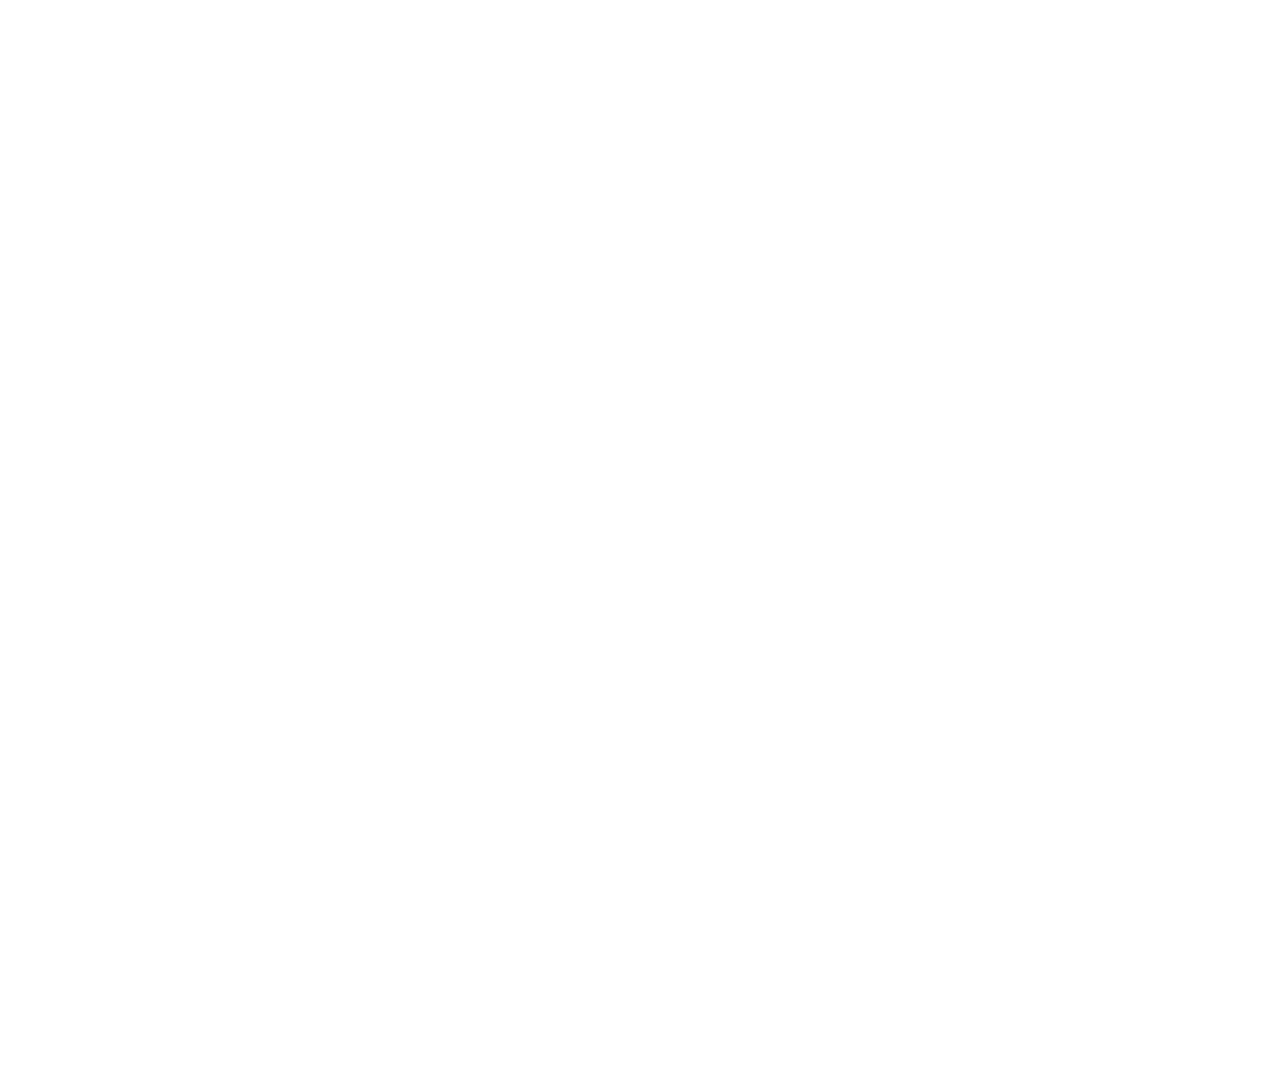
==== commit be353f21: "pulling dawood codes" ====
--- a/index.html
+++ b/index.html
@@ -446,8 +446,8 @@
                             <div class="col-md-12">
                                 <div class="overview-wrap">
                                     <h2 class="title-1">overview</h2>
-                                    <button class="au-btn au-btn-icon au-btn--blue">
-                                        <i class="zmdi zmdi-plus"></i>add item</button>
+                                    <!-- <button class="au-btn au-btn-icon au-btn--blue">
+                                        <i class="zmdi zmdi-plus"></i>add item</button> -->
                                 </div>
                             </div>
                         </div>
@@ -456,16 +456,19 @@
                                 <div class="overview-item overview-item--c1">
                                     <div class="overview__inner">
                                         <div class="overview-box clearfix">
+                                            <a href="">
                                             <div class="icon">
                                                 <i class="zmdi zmdi-account-o"></i>
                                             </div>
+                                            
                                             <div class="text">
-                                                <h2>10368</h2>
-                                                <span>members online</span>
-                                            </div>
+                                                <h2>HR</h2>
+                                                <!-- <span>members online</span> -->
+                                            </div>
+                                            </a>
                                         </div>
                                         <div class="overview-chart">
-                                            <canvas id="widgetChart1"></canvas>
+                                           <!--  <canvas id="widgetChart1"></canvas> -->
                                         </div>
                                     </div>
                                 </div>
@@ -474,32 +477,36 @@
                                 <div class="overview-item overview-item--c2">
                                     <div class="overview__inner">
                                         <div class="overview-box clearfix">
+                                            <a href="">
                                             <div class="icon">
                                                 <i class="zmdi zmdi-shopping-cart"></i>
                                             </div>
                                             <div class="text">
-                                                <h2>388,688</h2>
-                                                <span>items solid</span>
-                                            </div>
+                                                <h2>Act And Rules</h2>
+                                               <!--  <span>items solid</span> -->
+                                            </div>
+                                            </a>
                                         </div>
                                         <div class="overview-chart">
-                                            <canvas id="widgetChart2"></canvas>
+                                            <!-- <canvas id="widgetChart2"></canvas> -->
                                         </div>
                                     </div>
                                 </div>
                             </div>
                             <div class="col-sm-6 col-lg-3">
-                                <div class="overview-item overview-item--c3">
+                                <div class="overview-item overview-item--c4">
                                     <div class="overview__inner">
                                         <div class="overview-box clearfix">
+                                            <a href="">
                                             <div class="icon">
                                                 <i class="zmdi zmdi-calendar-note"></i>
                                             </div>
                                             <div class="text">
-                                                <a href=""> <h2>HR</h2></a>
+                                             <h2>Protected Area</h2>
                                                
                                                 <!-- <span>this week</span> -->
                                             </div>
+                                            </a>
                                         </div>
                                         <div class="overview-chart">
                                            <!--  <canvas id="widgetChart3"></canvas> -->
@@ -511,24 +518,207 @@
                                 <div class="overview-item overview-item--c3">
                                     <div class="overview__inner">
                                         <div class="overview-box clearfix">
+                                             <a href="">
                                             <div class="icon">
                                                 <i class="zmdi zmdi-calendar-note"></i>
                                             </div>
                                             <div class="text">
-                                                <a href=""> <h2>HR</h2></a>
+                                                <h2>Peasantry</h2>
                                                
                                                 <!-- <span>this week</span> -->
                                             </div>
-                                        </div>
-                                        <div class="overview-chart">
+                                            </a>
+                                        </div>
+                                        <div class="overview-chart"> <!-- extra -->
                                            <!--  <canvas id="widgetChart3"></canvas> -->
                                         </div>
                                     </div>
                                 </div>
-                            </div>
+
+                            </div>
+                             <div class="col-sm-6 col-lg-3">
+                                <div class="overview-item overview-item--c2">
+                                    <div class="overview__inner">
+                                        <div class="overview-box clearfix">
+                                            <a href="">
+                                            <div class="icon">
+                                                <i class="zmdi zmdi-calendar-note"></i>
+                                            </div>
+                                            <div class="text">
+                                             <h2>Depreduation And Road Kills</h2>
+                                               
+                                                <!-- <span>this week</span> -->
+                                            </div>
+                                            </a>
+                                        </div>
+                                        <div class="overview-chart"> <!-- extra -->
+                                           <!--  <canvas id="widgetChart3"></canvas> -->
+                                        </div>
+                                    </div>
+                                </div>
+
+                            </div>
+                             <div class="col-sm-6 col-lg-3">
+                                <div class="overview-item overview-item--c3">
+                                    <div class="overview__inner">
+                                        <div class="overview-box clearfix">
+                                            <a href=""> 
+                                            <div class="icon">
+                                                <i class="zmdi zmdi-calendar-note"></i>
+                                            </div>
+                                            <div class="text">
+                                                <h2>License</h2>
+                                               
+                                                <!-- <span>this week</span> -->
+                                            </div>
+                                            </a>
+                                        </div>
+                                        <div class="overview-chart"> <!-- extra -->
+                                           <!--  <canvas id="widgetChart3"></canvas> -->
+                                        </div>
+                                    </div>
+                                </div>
+
+                            </div>
+                             <div class="col-sm-6 col-lg-3">
+                                <div class="overview-item overview-item--c1">
+                                    <div class="overview__inner">
+                                        <div class="overview-box clearfix">
+                                            <a href="">
+                                            <div class="icon">
+                                                <i class="zmdi zmdi-calendar-note"></i>
+                                            </div>
+                                            <div class="text">
+                                                 <h2>Offences</h2>
+                                               
+                                                <!-- <span>this week</span> -->
+                                            </div>
+
+                                            </a>
+                                        </div>
+                                        <div class="overview-chart"> <!-- extra -->
+                                           <!--  <canvas id="widgetChart3"></canvas> -->
+                                        </div>
+                                    </div>
+                                </div>
+
+                            </div>
+                             <div class="col-sm-6 col-lg-3">
+                                <div class="overview-item overview-item--c4">
+                                    <div class="overview__inner">
+                                        <div class="overview-box clearfix">
+                                            <a href="">
+                                            <div class="icon">
+                                                <i class="zmdi zmdi-calendar-note"></i>
+                                            </div>
+                                            <div class="text">
+                                                 <h2>Survey</h2>
+                                               
+                                                <!-- <span>this week</span> -->
+                                            </div>
+                                            </a>
+                                        </div>
+                                        <div class="overview-chart"> <!-- extra -->
+                                           <!--  <canvas id="widgetChart3"></canvas> -->
+                                        </div>
+                                    </div>
+                                </div>
+
+                            </div>
+                             <div class="col-sm-6 col-lg-3">
+                                <div class="overview-item overview-item--c1">
+                                    <div class="overview__inner">
+                                        <div class="overview-box clearfix">
+                                            <a href="">
+                                            <div class="icon">
+                                                <i class="zmdi zmdi-calendar-note"></i>
+                                            </div>
+                                            <div class="text">
+                                                 <h2>Community Participation</h2>
+                                               
+                                                <!-- <span>this week</span> -->
+                                            </div>
+                                            </a>
+                                        </div>
+                                        <div class="overview-chart"> <!-- extra -->
+                                           <!--  <canvas id="widgetChart3"></canvas> -->
+                                        </div>
+                                    </div>
+                                </div>
+
+                            </div>
+                             <div class="col-sm-6 col-lg-3">
+                                <div class="overview-item overview-item--c4">
+                                    <div class="overview__inner">
+                                        <div class="overview-box clearfix">
+                                            <a href="">
+                                            <div class="icon">
+                                                <i class="zmdi zmdi-calendar-note"></i>
+                                            </div>
+                                            <div class="text">
+                                                 <h2>Coversatio Education And awareness</h2>
+                                               
+                                                <!-- <span>this week</span> -->
+                                            </div>
+                                            </a>
+                                        </div>
+                                        <div class="overview-chart"> <!-- extra -->
+                                           <!--  <canvas id="widgetChart3"></canvas> -->
+                                        </div>
+                                    </div>
+                                </div>
+
+                            </div>
+                             <div class="col-sm-6 col-lg-3">
+                                <div class="overview-item overview-item--c2">
+                                    <div class="overview__inner">
+                                        <div class="overview-box clearfix">
+                                            <a href="">
+                                            <div class="icon">
+                                                <i class="zmdi zmdi-calendar-note"></i>
+                                            </div>
+                                            <div class="text">
+                                                 <h2>Planning And Development</h2>
+                                               
+                                                <!-- <span>this week</span> -->
+                                            </div>
+                                            </a>
+                                        </div>
+                                        <div class="overview-chart"> <!-- extra -->
+                                           <!--  <canvas id="widgetChart3"></canvas> -->
+                                        </div>
+                                    </div>
+                                </div>
+
+                            </div>
+                             <div class="col-sm-6 col-lg-3">
+                                <div class="overview-item overview-item--c3">
+                                    <div class="overview__inner">
+                                        <div class="overview-box clearfix">
+                                            <a href="">
+                                            <div class="icon">
+                                                <i class="zmdi zmdi-calendar-note"></i>
+                                            </div>
+                                            <div class="text">
+                                                 <h2>Procurement And Assets</h2>
+                                               
+                                                <!-- <span>this week</span> -->
+                                            </div>
+                                            </a>
+                                        </div>
+                                        <div class="overview-chart"> <!-- extra -->
+                                           <!--  <canvas id="widgetChart3"></canvas> -->
+                                        </div>
+                                    </div>
+                                </div>
+
+                            </div>
+
+
                            <!-- tabs end -->
-                        </div>
-                        <div class="row">
+                        </div> <!-- row end -->
+
+                       <!--  <div class="row">
                             <div class="col-lg-6">
                                 <div class="au-card recent-report">
                                     <div class="au-card-inner">
@@ -971,7 +1161,7 @@
                                     </div>
                                 </div>
                             </div>
-                        </div>
+                        </div> -->
                         <div class="row">
                             <div class="col-md-12">
                                 <div class="copyright">
--- a/css/theme.css
+++ b/css/theme.css
@@ -3133,6 +3133,7 @@
 }
 
 .overview-item {
+    text-align: center;
     -webkit-border-radius: 10px;
     -moz-border-radius: 10px;
     border-radius: 10px;
@@ -3142,6 +3143,8 @@
     -moz-box-shadow: 0px 2px 5px 0px rgba(0, 0, 0, 0.1);
     box-shadow: 0px 2px 5px 0px rgba(0, 0, 0, 0.1);
     margin-bottom: 40px;
+    height: 200px;
+
 }
 
 @media (min-width: 992px) and (max-width: 1519px) {
@@ -3176,9 +3179,9 @@
 }
 
 .overview-box .icon {
-    display: inline-block;
+    display: block;
     vertical-align: top;
-    margin-right: 15px;
+    /*margin-left: 85px;*/
 }
 
 .overview-box .icon i {
@@ -3204,16 +3207,17 @@
 
 .overview-box .text {
     font-weight: 300;
-    display: inline-block;
+   
 }
 
 .overview-box .text h2 {
     font-weight: 300;
+    /*text-align: center;*/
     color: #fff;
-    font-size: 36px;
+    font-size: 30px;
     line-height: 1;
-    margin-bottom: 5px;
-    margin-left: 20px;
+   /* margin-top: 10px;*/
+   
 }
 
 .overview-box .text span {
